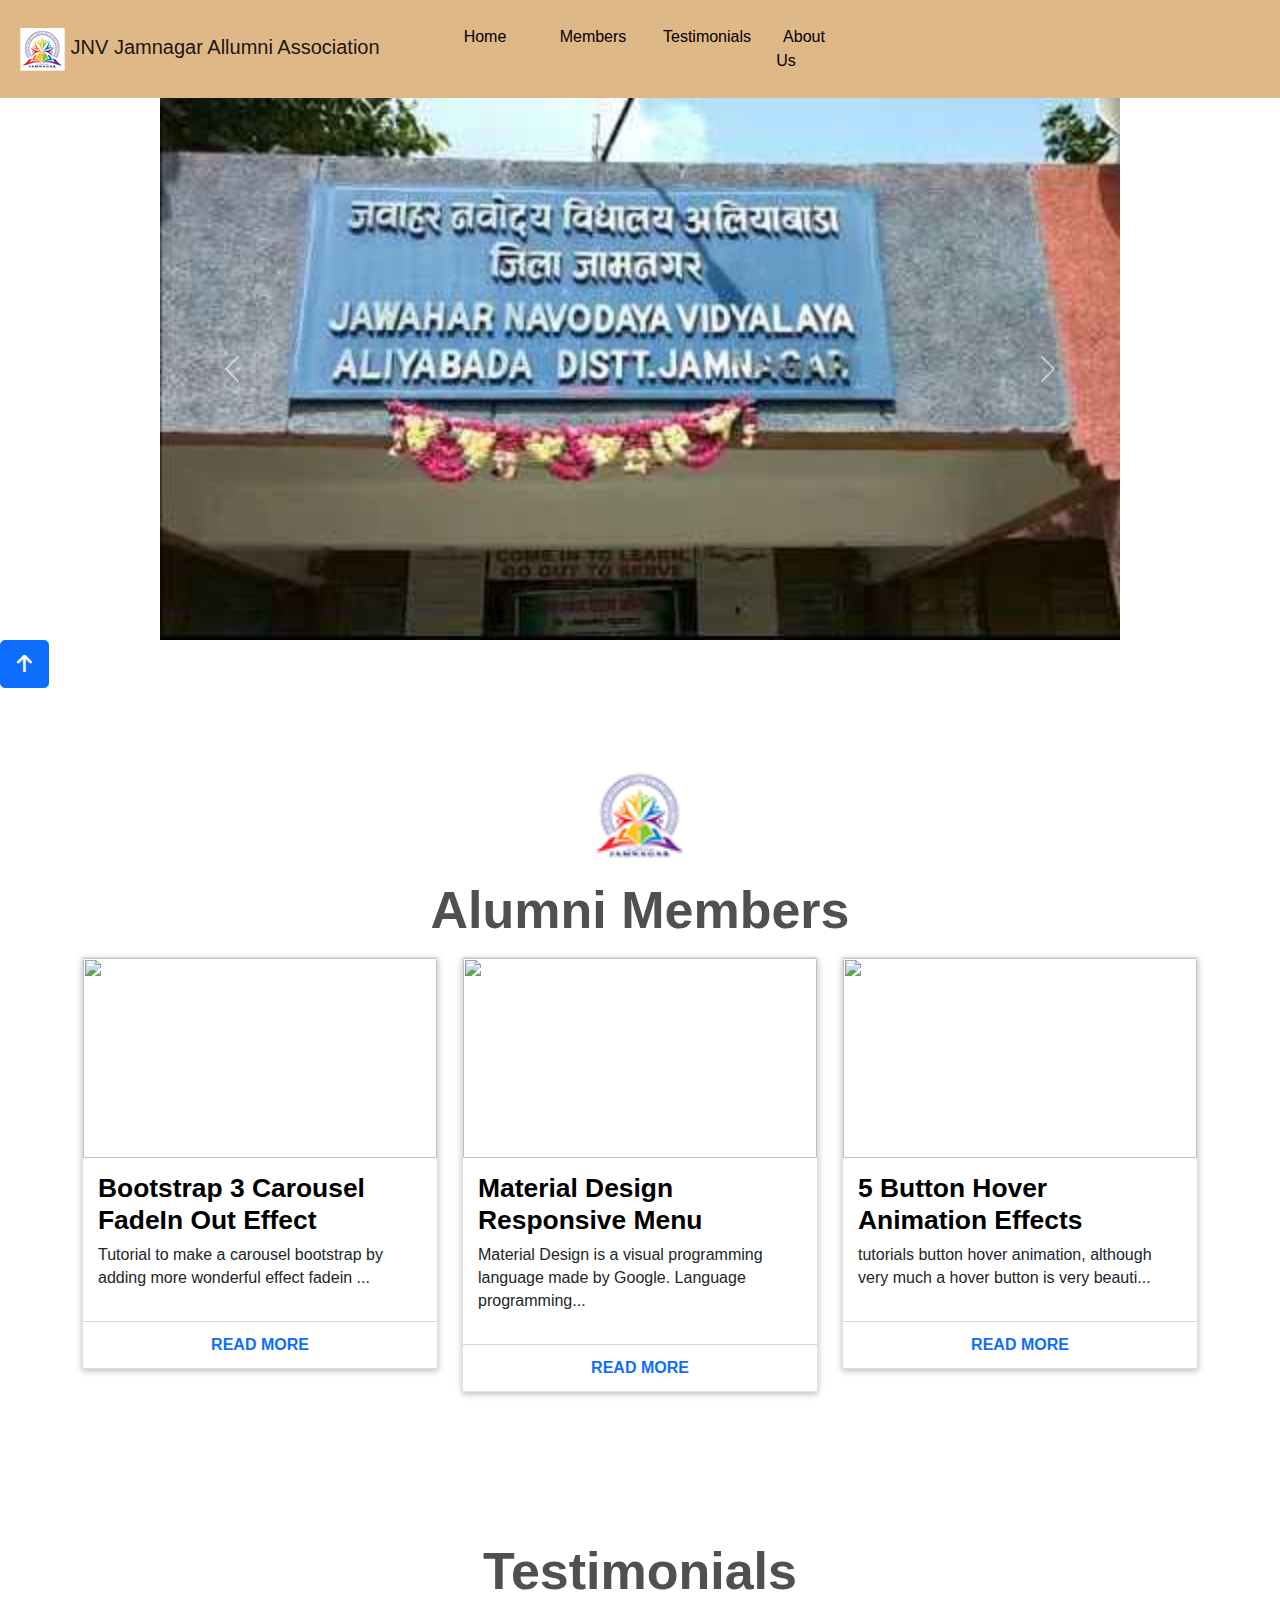
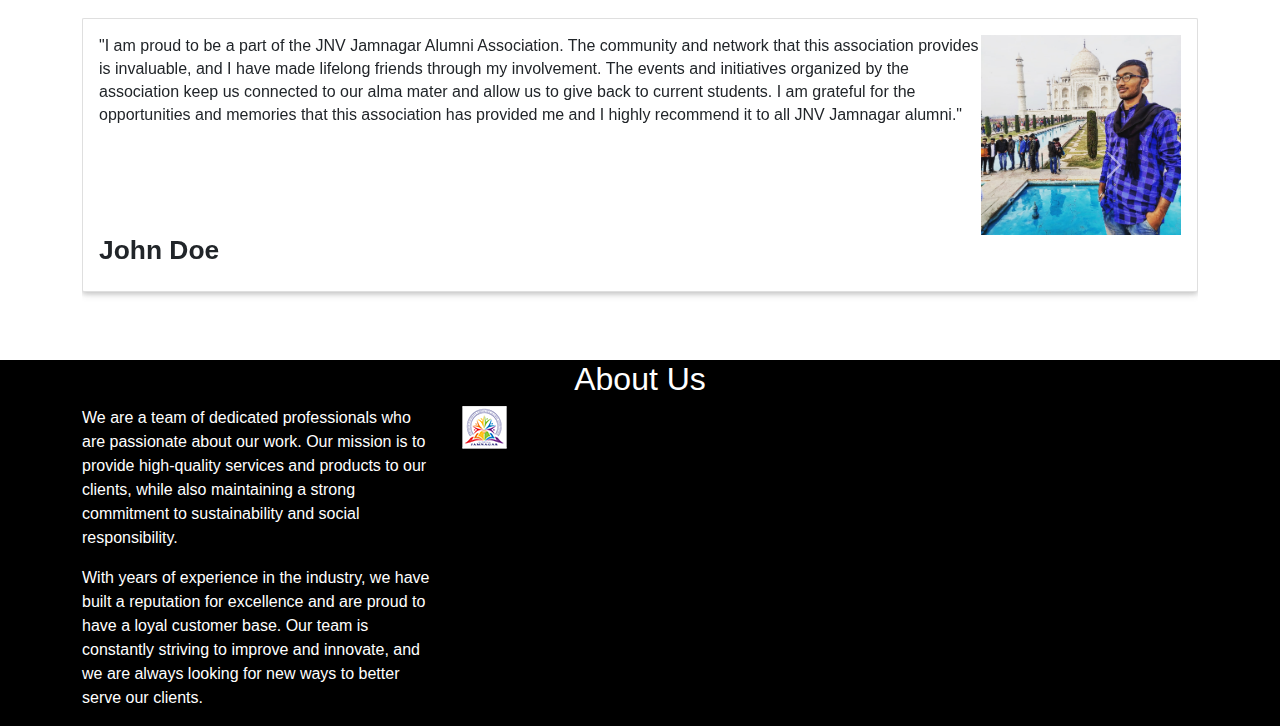
==== assignment2.html @ 2eac0e18 "3 Feb Touch up left" ====
<!DOCTYPE html>
<html lang="en">

<head>
    <meta charset="UTF-8">
    <meta http-equiv="X-UA-Compatible" content="IE=edge">
    <meta name="viewport" content="width=device-width, initial-scale=1.0">
    <title>JNV Jamnagar Alumni Association</title>
    <link rel="stylesheet" href="css/bootstrap.min.css">
    <link rel="stylesheet" href="css/font-awesome/css/all.min.css">
    <link rel="stylesheet" href="style.css">
    <link rel="stylesheet" href="css/jquery-3.2.1.slim.min.js">
    <link rel="stylesheet" href="https://cdnjs.cloudflare.com/ajax/libs/font-awesome/6.2.1/css/all.min.css">
</head>

<body>
    <nav class="navbar navbar-expand-lg navbar-light p-3">
        <div class="container-fluid p-1 d-flex justify-content-start">
            <div class="col-4">
                <a class="navbar-brand" href="#">
                    <img src="images/logo-small.png" alt="logo-small">
                    JNV Jamnagar Allumni Association
                </a>
            </div>
            <div class="col-6">
                <button class="navbar-toggler" type="button" data-bs-toggle="collapse"
                    data-bs-target="#navbarSupportedContent" aria-controls="navbarSupportedContent"
                    aria-expanded="false" aria-label="Toggle navigation">
                    <span class="navbar-toggler-icon"></span>
                </button>
                <div class="" id="">
                    <ul class="d-flex unlist">
                        <li class="item col-2">
                            <a class="link " aria-current="page" href="#">Home</a>
                        </li>
                        <li class="item col-2">
                            <a class="link" href="#members">Members</a>
                        </li>
                        <li class="item col-2">
                            <a class="link " href="#Testimonials" id="" role="">Testimonials</a>
                        </li>
                        <li class="item col-2">
                            <a class="link" href="#about_us">About Us</a>
                        </li>
                    </ul>
                    <!-- <form class="d-flex">
                        <input class="form-control me-2" type="search" placeholder="Search" aria-label="Search">
                        <button class="btn btn-outline-success" type="submit">Search</button>
                    </form> -->
                </div>
            </div>

        </div>
    </nav>

    <section class="d-flex justify-content-center">
        <div id="carouselExampleIndicators" class="carousel slide w-75 h-50" data-ride="carousel">
            <ol class="carousel-indicators">
                <li data-target="#carouselExampleIndicators" data-slide-to="0" class="active"></li>
                <li data-target="#carouselExampleIndicators" data-slide-to="1"></li>
                <li data-target="#carouselExampleIndicators" data-slide-to="2"></li>
            </ol>
            <div class="carousel-inner">
                <div class="carousel-item active">
                    <img class="d-block w-100 h-50" src="images/slider-1.jpg" alt="First slide">
                </div>
                <div class="carousel-item">
                    <img class="d-block w-100" src="images/slider-2.jpg" alt="Second slide">
                </div>
                <div class="carousel-item">
                    <img class="d-block w-100" src="images/slider-3.jpg" alt="Third slide">
                </div>
                <div class="carousel-item">
                    <img class="d-block w-100" src="images/slider-4.jpg" alt="Third slide">
                </div>
                <div class="carousel-item">
                    <img class="d-block w-100" src="images/slider-5.jpg" alt="Third slide">
                </div>
            </div>
            <a class="carousel-control-prev" href="#carouselExampleIndicators" role="button" data-slide="prev">
                <span class="carousel-control-prev-icon" aria-hidden="true"></span>
                <span class="sr-only">Previous</span>
            </a>
            <a class="carousel-control-next" href="#carouselExampleIndicators" role="button" data-slide="next">
                <span class="carousel-control-next-icon" aria-hidden="true"></span>
                <span class="sr-only">Next</span>
            </a>
        </div>
    </section>

    <button id="back-to-top-btn" class="btn btn-primary btn-lg back-to-top"
        style="display: block;position: fixed; margin-bottom: 0px; margin-left: 0px;">
        <i class="fas fa-arrow-up"></i>
    </button>

    <section class="wrapper" id="members">
        <div class="container-fostrap">
            <div>
                <img src="images/logo-small.png" class="fostrap-logo" />
                <h1 class="heading">
                    Alumni Members
                </h1>
            </div>
            <div class="content">
                <div class="container">
                    <div class="row">
                        <div class="col-xs-12 col-sm-4">
                            <div class="card">
                                <a class="img-card"
                                    href="http://www.fostrap.com/2016/03/bootstrap-3-carousel-fade-effect.html">
                                    <img
                                        src="https://1.bp.blogspot.com/-Bii3S69BdjQ/VtdOpIi4aoI/AAAAAAAABlk/F0z23Yr59f0/s640/cover.jpg" />
                                </a>
                                <div class="card-content">
                                    <h4 class="card-title">
                                        <a href="http://www.fostrap.com/2016/03/bootstrap-3-carousel-fade-effect.html">
                                            Bootstrap 3 Carousel FadeIn Out Effect
                                        </a>
                                    </h4>
                                    <p class="">
                                        Tutorial to make a carousel bootstrap by adding more wonderful effect fadein ...
                                    </p>
                                </div>
                                <div class="card-read-more">
                                    <a href="http://www.fostrap.com/2016/03/bootstrap-3-carousel-fade-effect.html"
                                        class="btn btn-link btn-block">
                                        Read More
                                    </a>
                                </div>
                            </div>
                        </div>
                        <div class="col-xs-12 col-sm-4">
                            <div class="card">
                                <a class="img-card"
                                    href="http://www.fostrap.com/2016/03/5-button-hover-animation-effects-css3.html">
                                    <img
                                        src="https://3.bp.blogspot.com/-bAsTyYC8U80/VtLZRKN6OlI/AAAAAAAABjY/kAoljiMALkQ/s400/material%2Bnavbar.jpg" />
                                </a>
                                <div class="card-content">
                                    <h4 class="card-title">
                                        <a
                                            href="http://www.fostrap.com/2016/02/awesome-material-design-responsive-menu.html">
                                            Material Design Responsive Menu
                                        </a>
                                    </h4>
                                    <p class="">
                                        Material Design is a visual programming language made by Google. Language
                                        programming...
                                    </p>
                                </div>
                                <div class="card-read-more">
                                    <a href="https://codepen.io/wisnust10/full/ZWERZK/" class="btn btn-link btn-block">
                                        Read More
                                    </a>
                                </div>
                            </div>
                        </div>
                        <div class="col-xs-12 col-sm-4">
                            <div class="card">
                                <a class="img-card"
                                    href="http://www.fostrap.com/2016/03/5-button-hover-animation-effects-css3.html">
                                    <img
                                        src="https://4.bp.blogspot.com/-TDIJ17DfCco/Vtneyc-0t4I/AAAAAAAABmk/aa4AjmCvRck/s1600/cover.jpg" />
                                </a>
                                <div class="card-content">
                                    <h4 class="card-title">
                                        <a
                                            href="http://www.fostrap.com/2016/03/5-button-hover-animation-effects-css3.html">5
                                            Button Hover Animation Effects
                                        </a>
                                    </h4>
                                    <p class="">
                                        tutorials button hover animation, although very much a hover button is very
                                        beauti...
                                    </p>
                                </div>
                                <div class="card-read-more">
                                    <a href="http://www.fostrap.com/2016/03/5-button-hover-animation-effects-css3.html"
                                        class="btn btn-link btn-block">
                                        Read More
                                    </a>
                                </div>
                            </div>
                        </div>
                    </div>
                </div>
            </div>
        </div>
    </section>

    <section class="container" id="Testimonials">
        <div class="text-center">
            <h1 class="heading">
                Testimonials
            </h1>
        </div>
        <div id="testimonial-carousel" class="carousel slide" data-ride="carousel">

            <!-- Indicators -->
            <ol class="carousel-indicators">
                <li data-target="#testimonial-carousel" data-slide-to="0" class="active"></li>
                <li data-target="#testimonial-carousel" data-slide-to="1"></li>
                <li data-target="#testimonial-carousel" data-slide-to="2"></li>
            </ol>

            <!-- Slides -->
            <div class="carousel-inner">
                <div class="carousel-item active">
                    <div class="card testimonial-card">
                        <div class="card-body">
                            <div class="d-flex flex-row">
                                <p class="card-text">"I am proud to be a part of the JNV Jamnagar Alumni Association.
                                    The
                                    community and network that this association provides is invaluable, and I have made
                                    lifelong friends through my involvement. The events and initiatives organized by the
                                    association keep us connected to our alma mater and allow us to give back to current
                                    students. I am grateful for the opportunities and memories that this association has
                                    provided me and I highly recommend it to all JNV Jamnagar alumni."
                                </p>
                                <img src="images/person-1.png" alt="person-1" class="h-25 w-25">
                            </div>

                            <h4 class="card-title">John Doe</h4>
                        </div>
                    </div>
                </div>
                <div class="carousel-item">
                    <div class="card testimonial-card">
                        <div class="card-body">
                            <div class="d-flex flex-row">
                                <p class="card-text">"Being a part of the JNV Jamnagar Alumni Association has been a
                                    truly
                                    enriching experience for me. The community of alumni is supportive and welcoming,
                                    and
                                    the events and initiatives organized by the association have allowed me to stay
                                    connected with my alma mater and give back to the school in meaningful ways. I am
                                    proud
                                    to be a part of this vibrant and dynamic network and look forward to continuing my
                                    involvement in the future."
                                </p>
                                <img src="images/person-2.png" alt="" class="h-25 w-25">
                            </div>

                            <h4 class="card-title">Jane Doe</h4>
                        </div>
                    </div>
                </div>
                <div class="carousel-item">
                    <div class="card testimonial-card">
                        <div class="card-body">
                            <div class="d-flex flex-row">
                                <p class="card-text">"I am proud to be a part of the JNV Jamnagar Alumni Association.
                                    This
                                    organization has not only provided me with an opportunity to reconnect with my old
                                    classmates, but also with a platform to give back to the community and make a
                                    difference
                                    in the lives of current students. The events and initiatives organized by the
                                    Association have not only helped me to stay connected with my alma mater but also
                                    given
                                    me a sense of belonging to a larger community. I highly recommend joining this
                                    Association to all JNV alumni, as it's a wonderful way to stay connected and make a
                                    positive impact."
                                </p>
                                <img src="images/person-3.png" alt="" class="h-25 w-25">
                            </div>

                            <h4 class="card-title">Jim Smith</h4>
                        </div>
                    </div>
                </div>
            </div>

            <!-- Controls -->
            <a class="carousel-control-prev" href="#testimonial-carousel" role="button" data-slide="prev">
                <span class="carousel-control-prev-icon" aria-hidden="true"></span>
                <span class="visually-hidden">Previous</span>
            </a>
            <a class="carousel-control-next" href="#testimonial-carousel" role="button" data-slide="next">
                <span class="carousel-control-next-icon" aria-hidden="true"></span>
                <span class="visually-hidden">Next</span>
            </a>

        </div>

    </section>

    <section class="aboutUs" id="about_us">
        <div class="container my-5">
            <h2 class="text-center">About Us</h2>
            <div class="row">
                <div class="col-md-4">
                    <p>We are a team of dedicated professionals who are passionate about our work. Our mission is to
                        provide high-quality services and products to our clients, while also maintaining a strong
                        commitment to sustainability and social responsibility.</p>
                    <p>With years of experience in the industry, we have built a reputation for excellence and are proud
                        to have a loyal customer base. Our team is constantly striving to improve and innovate, and we
                        are always looking for new ways to better serve our clients.</p>
                </div>
                <div class="col-md-4">
                    <img src="images/logo-small.png" alt="About Us" class="img-fluid">
                </div>
                <div class="col-md-4">

                </div>
            </div>
        </div>

    </section>

    <button id="back-to-top-btn" class="btn btn-primary btn-lg back-to-top"
        style="display: block;position: fixed; margin-bottom: 0px; margin-left: 0px;">
        <i class="fas fa-arrow-up"></i>
    </button>










    <script src="https://code.jquery.com/jquery-3.2.1.slim.min.js"
        integrity="sha384-KJ3o2DKtIkvYIK3UENzmM7KCkRr/rE9/Qpg6aAZGJwFDMVNA/GpGFF93hXpG5KkN"
        crossorigin="anonymous"></script>
    <script src="https://cdn.jsdelivr.net/npm/popper.js@1.12.9/dist/umd/popper.min.js"
        integrity="sha384-ApNbgh9B+Y1QKtv3Rn7W3mgPxhU9K/ScQsAP7hUibX39j7fakFPskvXusvfa0b4Q"
        crossorigin="anonymous"></script>
    <script src="https://cdn.jsdelivr.net/npm/bootstrap@4.0.0/dist/js/bootstrap.min.js"
        integrity="sha384-JZR6Spejh4U02d8jOt6vLEHfe/JQGiRRSQQxSfFWpi1MquVdAyjUar5+76PVCmYl"
        crossorigin="anonymous"></script>
</body>
<script src="assignment2.js"></script>

</html>
---- style.css ----
.navbar {
    background-color: burlywood;
}

.item {
    float: left;
    list-style: none;
    padding: 5px;
    text-align: center;
}

.link {
    text-decoration: none;
    padding: 14px 18px;
    color: black;
}

.item:hover {
    background-color: white;
}

.unlist {
    margin: 0%;
    padding: 0%;
}

@import url(https://fonts.googleapis.com/css?family=Roboto:400,100,900);

html,
body {
    -moz-box-sizing: border-box;
    box-sizing: border-box;
    height: 100%;
    width: 100%;
    background: #FFF;
    font-family: 'Roboto', sans-serif;
    font-weight: 400;
}

.wrapper {
    display: table;
    height: 100%;
    width: 100%;
}

.container-fostrap {
    display: table-cell;
    padding: 1em;
    text-align: center;
    vertical-align: middle;
}

.fostrap-logo {
    width: 100px;
    margin-bottom: 15px
}

h1.heading {
    color: #fff;
    font-size: 1.15em;
    font-weight: 900;
    margin: 0 0 0.5em;
    color: #505050;
}

@media (min-width: 450px) {
    h1.heading {
        font-size: 3.55em;
    }
}

@media (min-width: 760px) {
    h1.heading {
        font-size: 3.05em;
    }
}

@media (min-width: 900px) {
    h1.heading {
        font-size: 3.25em;
        margin: 0 0 0.3em;
    }
}

.card {
    display: block;
    margin-bottom: 20px;
    line-height: 1.42857143;
    background-color: #fff;
    border-radius: 2px;
    box-shadow: 0 2px 5px 0 rgba(0, 0, 0, 0.16), 0 2px 10px 0 rgba(0, 0, 0, 0.12);
    transition: box-shadow .25s;
}

.card:hover {
    box-shadow: 0 8px 17px 0 rgba(0, 0, 0, 0.2), 0 6px 20px 0 rgba(0, 0, 0, 0.19);
}

.img-card {
    width: 100%;
    height: 200px;
    border-top-left-radius: 2px;
    border-top-right-radius: 2px;
    display: block;
    overflow: hidden;
}

.img-card img {
    width: 100%;
    height: 200px;
    object-fit: cover;
    transition: all .25s ease;
}

.card-content {
    padding: 15px;
    text-align: left;
}

.card-title {
    margin-top: 0px;
    font-weight: 700;
    font-size: 1.65em;
}

.card-title a {
    color: #000;
    text-decoration: none !important;
}

.card-read-more {
    border-top: 1px solid #D4D4D4;
}

.card-read-more a {
    text-decoration: none !important;
    padding: 10px;
    font-weight: 600;
    text-transform: uppercase
}

.aboutUs {
    background-color: black;
    color: white;
}
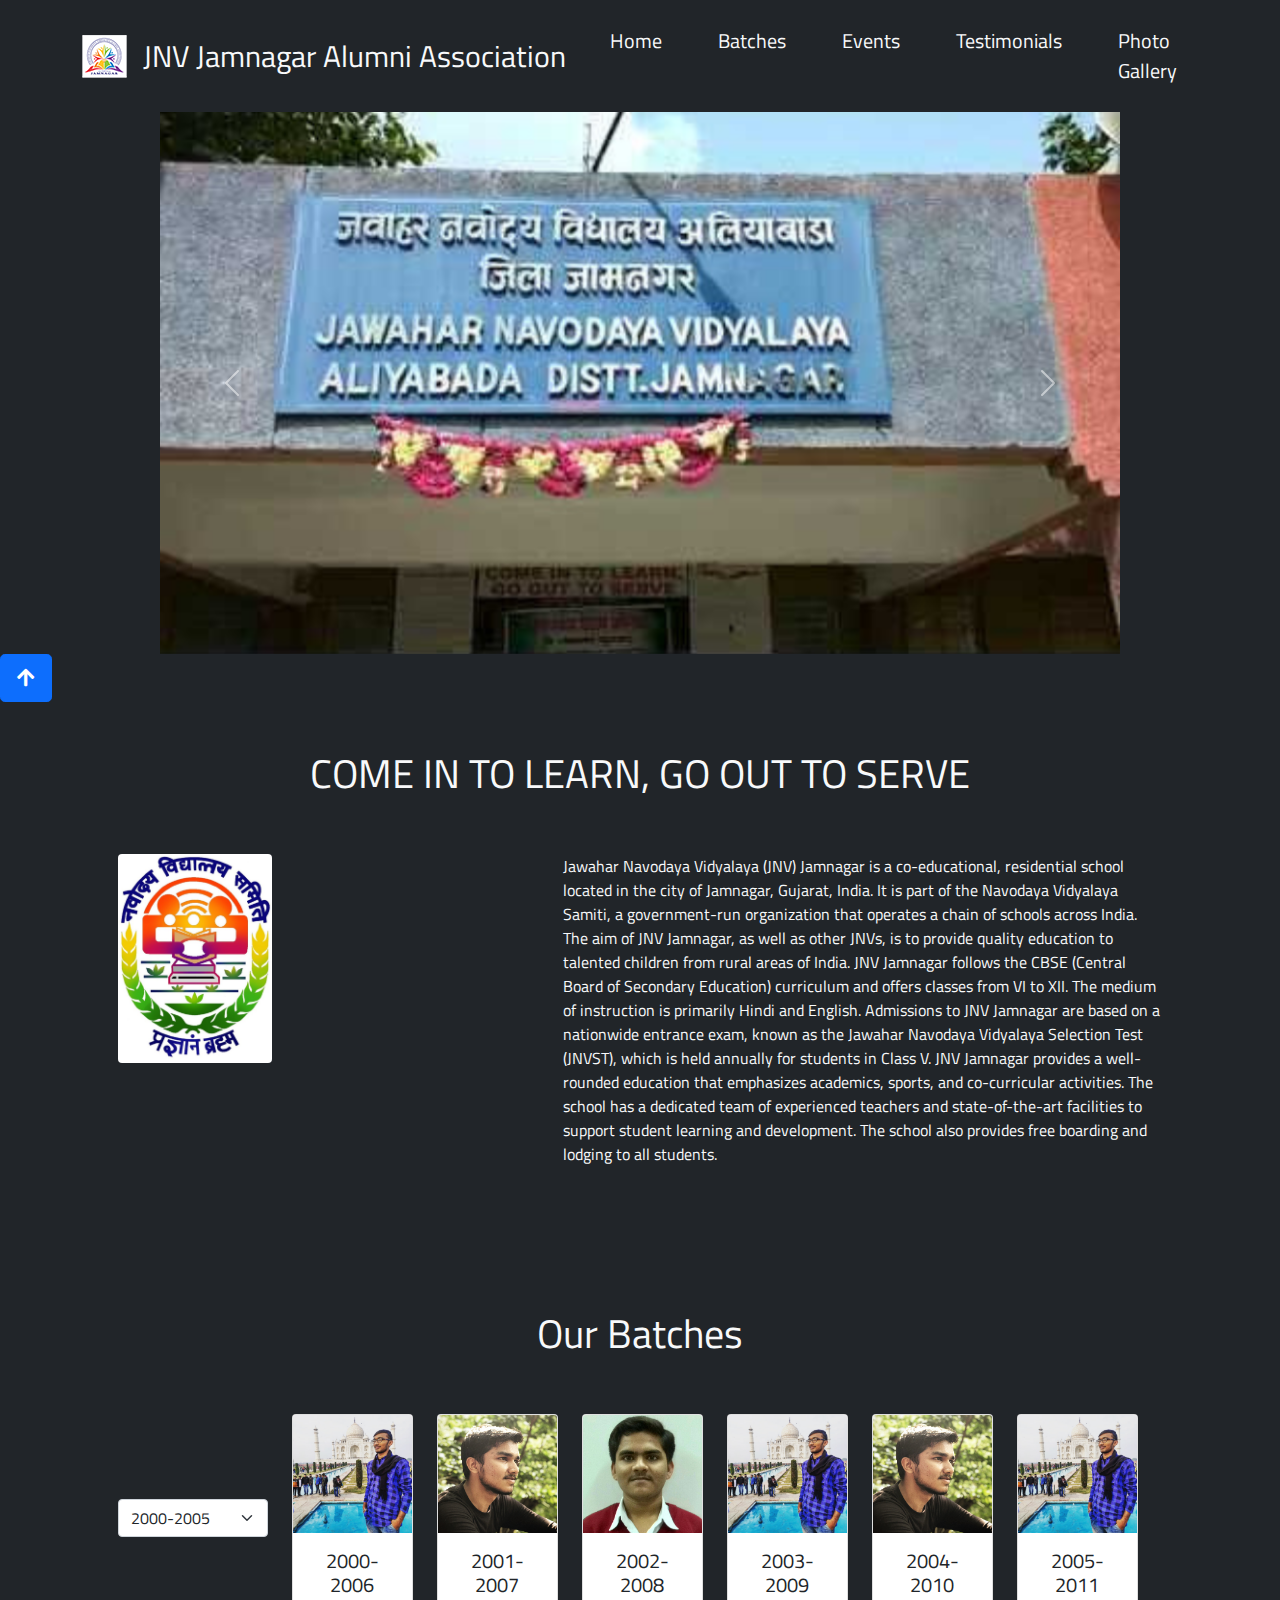
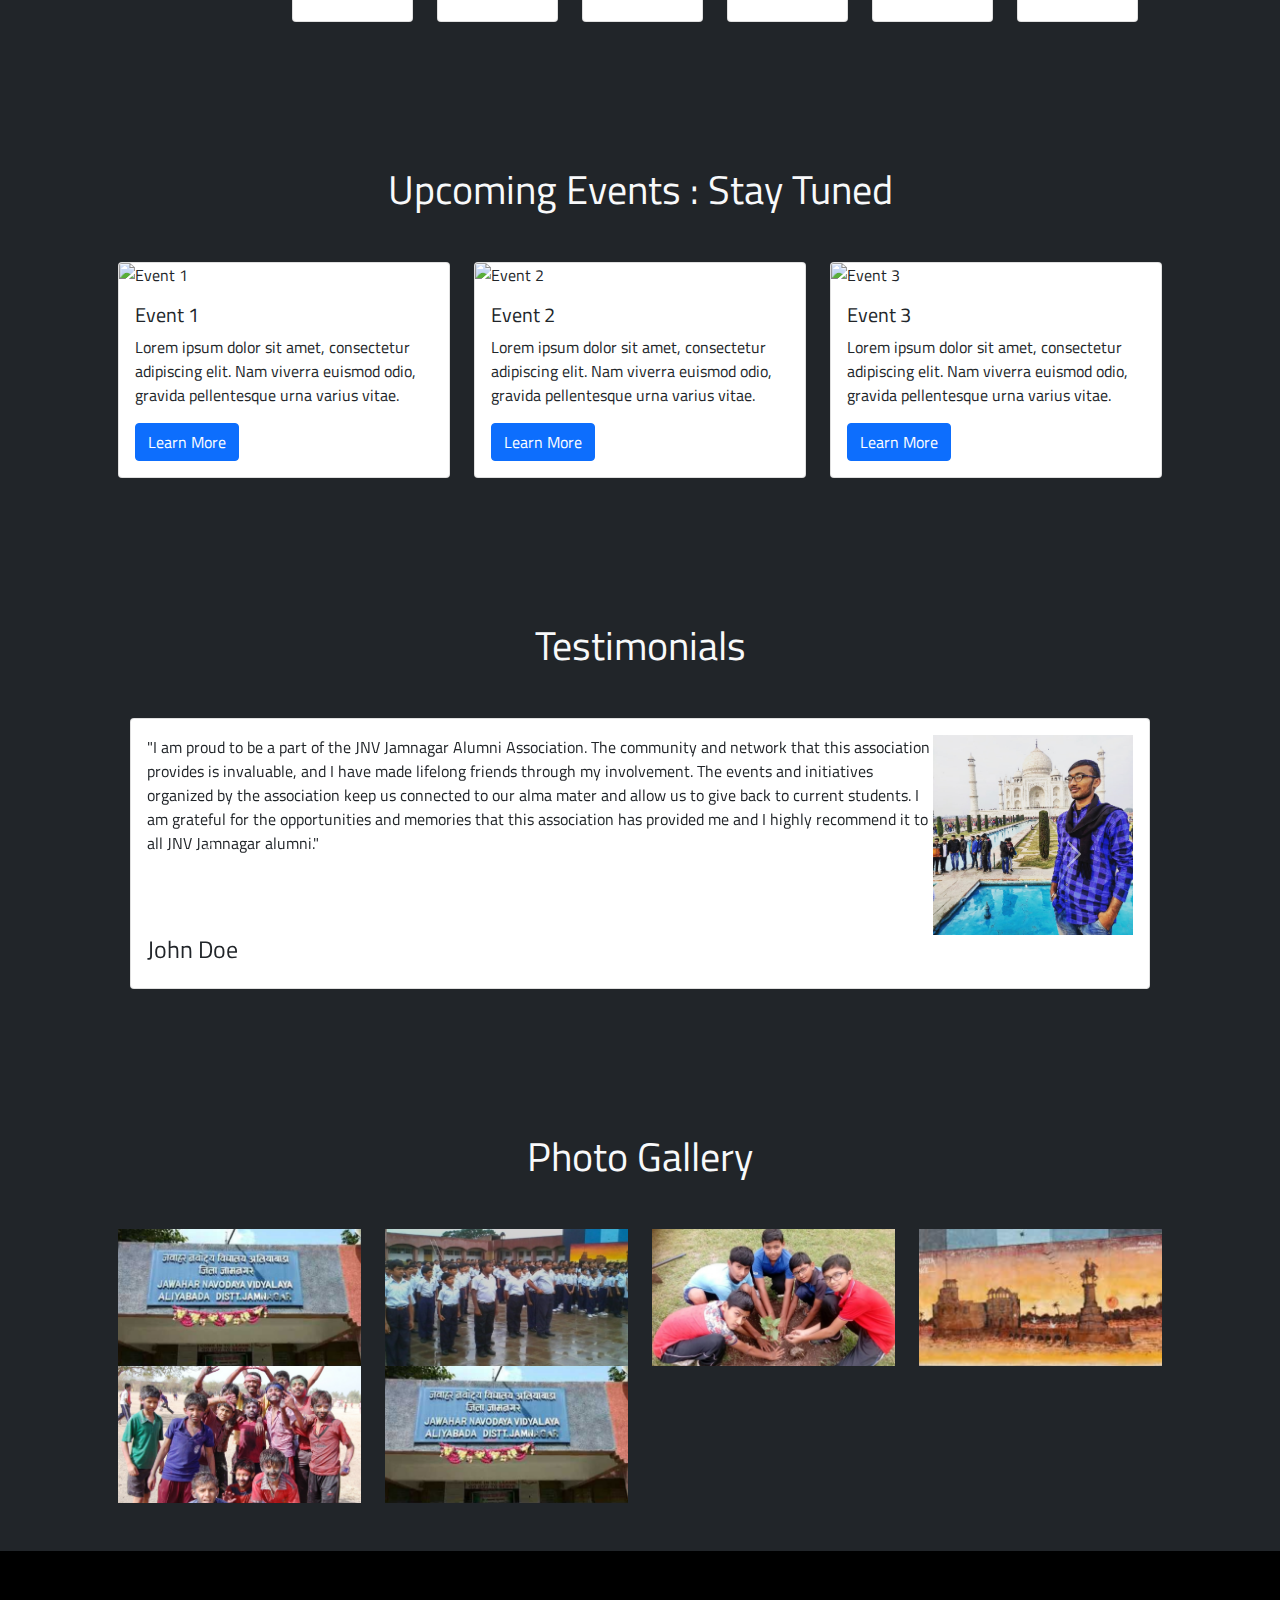
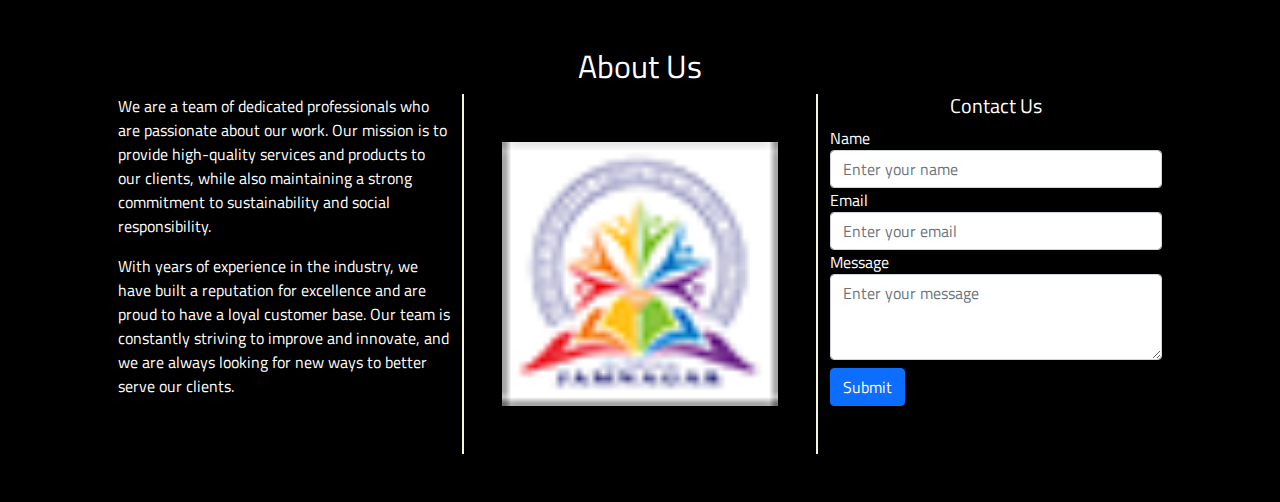
==== commit 5228af92: "data-spy remaining" ====
--- a/assignment2.html
+++ b/assignment2.html
@@ -9,51 +9,37 @@
     <link rel="stylesheet" href="css/bootstrap.min.css">
     <link rel="stylesheet" href="css/font-awesome/css/all.min.css">
     <link rel="stylesheet" href="style.css">
-    <link rel="stylesheet" href="css/jquery-3.2.1.slim.min.js">
-    <link rel="stylesheet" href="https://cdnjs.cloudflare.com/ajax/libs/font-awesome/6.2.1/css/all.min.css">
 </head>
 
-<body>
-    <nav class="navbar navbar-expand-lg navbar-light p-3">
-        <div class="container-fluid p-1 d-flex justify-content-start">
-            <div class="col-4">
-                <a class="navbar-brand" href="#">
-                    <img src="images/logo-small.png" alt="logo-small">
-                    JNV Jamnagar Allumni Association
-                </a>
-            </div>
-            <div class="col-6">
-                <button class="navbar-toggler" type="button" data-bs-toggle="collapse"
-                    data-bs-target="#navbarSupportedContent" aria-controls="navbarSupportedContent"
-                    aria-expanded="false" aria-label="Toggle navigation">
-                    <span class="navbar-toggler-icon"></span>
-                </button>
-                <div class="" id="">
-                    <ul class="d-flex unlist">
-                        <li class="item col-2">
-                            <a class="link " aria-current="page" href="#">Home</a>
-                        </li>
-                        <li class="item col-2">
-                            <a class="link" href="#members">Members</a>
-                        </li>
-                        <li class="item col-2">
-                            <a class="link " href="#Testimonials" id="" role="">Testimonials</a>
-                        </li>
-                        <li class="item col-2">
-                            <a class="link" href="#about_us">About Us</a>
-                        </li>
-                    </ul>
-                    <!-- <form class="d-flex">
-                        <input class="form-control me-2" type="search" placeholder="Search" aria-label="Search">
-                        <button class="btn btn-outline-success" type="submit">Search</button>
-                    </form> -->
-                </div>
-            </div>
-
+<body class="bg-dark" data-spy="scroll" data-target="#navbar" data-offset-top="200">
+    <nav class="navbar sticky-top navbar-expand-lg bg-dark" id="navbar">
+        <div class="container">
+            <img src="images/logo-small.png" class="me-3" alt="">
+            <a class="navbar-brand text-light" href="#">JNV Jamnagar Alumni Association</a>
+            <button class="navbar-toggler" type="button" data-toggle="collapse" data-target="#navbarSupportedContent"
+                aria-controls="navbarSupportedContent" aria-expanded="false" aria-label="Toggle navigation">
+                <i class="fas fa-bars"></i>
+            </button>
+            <div class="collapse navbar-collapse" id="navbarSupportedContent">
+                <ul class="navbar-nav mr-auto w-100 justify-content-end">
+                    <li class="nav-item active">
+                        <a class="nav-link active text-light" href="#">Home</a>
+                    </li>
+                    <li class="nav-item">
+                        <a class="nav-link text-light" href="batches.html">Batches</a>
+                    <li class="nav-item">
+                        <a class="nav-link text-light" href="events.html">Events</a>
+                    <li class="nav-item">
+                        <a class="nav-link text-light" href="testimonials.html" >Testimonials</a>
+                    <li class="nav-item">
+                        <a class="nav-link text-light" href="photos.html" >Photo Gallery</a>
+                    </li>
+                </ul>
+            </div>
         </div>
     </nav>
 
-    <section class="d-flex justify-content-center">
+    <section class="d-flex justify-content-center" id="carousel">
         <div id="carouselExampleIndicators" class="carousel slide w-75 h-50" data-ride="carousel">
             <ol class="carousel-indicators">
                 <li data-target="#carouselExampleIndicators" data-slide-to="0" class="active"></li>
@@ -62,19 +48,19 @@
             </ol>
             <div class="carousel-inner">
                 <div class="carousel-item active">
-                    <img class="d-block w-100 h-50" src="images/slider-1.jpg" alt="First slide">
+                    <img class="d-block w-100 h-50" src="images/slider-1.png" alt="First slide">
                 </div>
                 <div class="carousel-item">
-                    <img class="d-block w-100" src="images/slider-2.jpg" alt="Second slide">
+                    <img class="d-block w-100" src="images/slider-2.png" alt="Second slide">
                 </div>
                 <div class="carousel-item">
-                    <img class="d-block w-100" src="images/slider-3.jpg" alt="Third slide">
+                    <img class="d-block w-100" src="images/slider-3.png" alt="Third slide">
                 </div>
                 <div class="carousel-item">
-                    <img class="d-block w-100" src="images/slider-4.jpg" alt="Third slide">
+                    <img class="d-block w-100" src="images/slider-4.png" alt="Third slide">
                 </div>
                 <div class="carousel-item">
-                    <img class="d-block w-100" src="images/slider-5.jpg" alt="Third slide">
+                    <img class="d-block w-100" src="images/slider-5.png" alt="Third slide">
                 </div>
             </div>
             <a class="carousel-control-prev" href="#carouselExampleIndicators" role="button" data-slide="prev">
@@ -88,205 +74,318 @@
         </div>
     </section>
 
-    <button id="back-to-top-btn" class="btn btn-primary btn-lg back-to-top"
-        style="display: block;position: fixed; margin-bottom: 0px; margin-left: 0px;">
+    <button id="back-to-top-btn" class="btn btn-primary btn-lg back-to-top">
         <i class="fas fa-arrow-up"></i>
     </button>
 
-    <section class="wrapper" id="members">
-        <div class="container-fostrap">
-            <div>
-                <img src="images/logo-small.png" class="fostrap-logo" />
-                <h1 class="heading">
-                    Alumni Members
+    <section class="mt-5" id="batches">
+        <div class="container p-5">
+            <div class="row text-center text-light">
+                <h1>COME IN TO LEARN, GO OUT TO SERVE</h1>
+                <div class="col-sm-2 mt-5">
+                    <img src="images/jnv_logo.jpg" class="img-fluid rounded" alt="jnv_logo">
+                </div>
+                <div class="col-sm-3 mt-5"></div>
+                <div class="col-sm-7 text-light mt-5 text-start">
+                    Jawahar Navodaya Vidyalaya (JNV) Jamnagar is a co-educational, residential school located in the
+                    city of
+                    Jamnagar, Gujarat, India. It is part of the Navodaya Vidyalaya Samiti, a government-run organization
+                    that operates a chain of schools across India. The aim of JNV Jamnagar, as well as other JNVs, is to
+                    provide quality education to talented children from rural areas of India.
+
+                    JNV Jamnagar follows the CBSE (Central Board of Secondary Education) curriculum and offers classes
+                    from
+                    VI to XII. The medium of instruction is primarily Hindi and English. Admissions to JNV Jamnagar are
+                    based on a nationwide entrance exam, known as the Jawahar Navodaya Vidyalaya Selection Test (JNVST),
+                    which is held annually for students in Class V.
+
+                    JNV Jamnagar provides a well-rounded education that emphasizes academics, sports, and co-curricular
+                    activities. The school has a dedicated team of experienced teachers and state-of-the-art facilities
+                    to
+                    support student learning and development. The school also provides free boarding and lodging to all
+                    students.
+                </div>
+            </div>
+        </div>
+    </section>
+
+    <section class="mt-5">
+        <div class="container bg-dark p-5">
+            <div class="row text-center">
+                <h1 class="text-light">Our Batches</h1>
+                <div class="mt-5 row">
+                    <div class="col-2 d-flex my-auto">
+                        <select class="form-select h-25" aria-label="default select example">
+                            <option selected>2000-2005</option>
+                            <option value="1">2006-2010</option>
+                            <option value="2">2011-2015</option>
+                            <option value="3">2016-2020</option>
+                        </select>
+
+                        <!-- <div class="btn-group">
+                            <button type="button" class="btn btn-primary text-dark">Batches</button>
+                            <button type="button" class="btn btn-primary dropdown-toggle dropdown-toggle-split text-dark"
+                                data-toggle="dropdown" aria-haspopup="true" aria-expanded="false">
+                                <span class="sr-only">Toggle Dropdown</span>
+                            </button>
+                            <div class="dropdown-menu">
+                                <a class="dropdown-item" href="#">2006-2010</a>
+                                <a class="dropdown-item" href="#">2011-2015</a>
+                                <a class="dropdown-item" href="#">2016-2020</a>
+                                <a class="dropdown-item" href="#">2000-2005</a>
+                            </div>
+                        </div> -->
+                    </div>
+                    <div class="col-10">
+                        <div class="row">
+                            <div class="col-md-2">
+                                <div class="card">
+                                    <img src="images/person-1.png" class="card-img-top" alt="Card Image">
+                                    <div class="card-body text-center">
+                                        <h5 class="card-title">2000-2006</h5>
+                                    </div>
+                                </div>
+                            </div>
+                            <div class="col-md-2">
+                                <div class="card">
+                                    <img src="images/person-2.png" class="card-img-top" alt="Card Image">
+                                    <div class="card-body text-center">
+                                        <h5 class="card-title">2001-2007</h5>
+                                    </div>
+                                </div>
+                            </div>
+                            <div class="col-md-2">
+                                <div class="card">
+                                    <img src="images/person-3.png" class="card-img-top" alt="Card Image">
+                                    <div class="card-body text-center">
+                                        <h5 class="card-title">2002-2008</h5>
+                                    </div>
+                                </div>
+                            </div>
+                            <div class="col-md-2">
+                                <div class="card">
+                                    <img src="images/person-1.png" class="card-img-top" alt="Card Image">
+                                    <div class="card-body text-center">
+                                        <h5 class="card-title">2003-2009</h5>
+                                    </div>
+                                </div>
+                            </div>
+                            <div class="col-md-2">
+                                <div class="card">
+                                    <img src="images/person-2.png" class="card-img-top" alt="Card Image">
+                                    <div class="card-body text-center">
+                                        <h5 class="card-title">2004-2010</h5>
+                                    </div>
+                                </div>
+                            </div>
+                            <div class="col-md-2">
+                                <div class="card">
+                                    <img src="images/person-1.png" class="card-img-top" alt="Card Image">
+                                    <div class="card-body text-center">
+                                        <h5 class="card-title">2005-2011</h5>
+                                    </div>
+                                </div>
+                            </div>
+                        </div>
+                    </div>
+                </div>
+            </div>
+        </div>
+    </section>
+
+    <section class="mt-5" id="events">
+        <div class="container p-5">
+            <h1 class="text-center text-light">Upcoming Events : Stay Tuned</h1>
+            <div class="row mt-5">
+                <div class="col-md-4">
+                    <div class="card">
+                        <img src="event1.jpg" class="card-img-top" alt="Event 1">
+                        <div class="card-body">
+                            <h5 class="card-title">Event 1</h5>
+                            <p class="card-text">Lorem ipsum dolor sit amet, consectetur adipiscing elit. Nam viverra
+                                euismod odio, gravida pellentesque urna varius vitae.</p>
+                            <a href="#" class="btn btn-primary">Learn More</a>
+                        </div>
+                    </div>
+                </div>
+                <div class="col-md-4">
+                    <div class="card">
+                        <img src="event2.jpg" class="card-img-top" alt="Event 2">
+                        <div class="card-body">
+                            <h5 class="card-title">Event 2</h5>
+                            <p class="card-text">Lorem ipsum dolor sit amet, consectetur adipiscing elit. Nam viverra
+                                euismod odio, gravida pellentesque urna varius vitae.</p>
+                            <a href="#" class="btn btn-primary">Learn More</a>
+                        </div>
+                    </div>
+                </div>
+                <div class="col-md-4">
+                    <div class="card">
+                        <img src="event3.jpg" class="card-img-top" alt="Event 3">
+                        <div class="card-body">
+                            <h5 class="card-title">Event 3</h5>
+                            <p class="card-text">Lorem ipsum dolor sit amet, consectetur adipiscing elit. Nam viverra
+                                euismod odio, gravida pellentesque urna varius vitae.</p>
+                            <a href="#" class="btn btn-primary">Learn More</a>
+                        </div>
+                    </div>
+                </div>
+            </div>
+        </div>
+
+    </section>
+
+    <section class="container mt-5" id="testimonials">
+        <div class="p-5">
+            <div class="text-center">
+                <h1 class="heading text-light">
+                    Testimonials
                 </h1>
             </div>
-            <div class="content">
-                <div class="container">
-                    <div class="row">
-                        <div class="col-xs-12 col-sm-4">
-                            <div class="card">
-                                <a class="img-card"
-                                    href="http://www.fostrap.com/2016/03/bootstrap-3-carousel-fade-effect.html">
-                                    <img
-                                        src="https://1.bp.blogspot.com/-Bii3S69BdjQ/VtdOpIi4aoI/AAAAAAAABlk/F0z23Yr59f0/s640/cover.jpg" />
-                                </a>
-                                <div class="card-content">
-                                    <h4 class="card-title">
-                                        <a href="http://www.fostrap.com/2016/03/bootstrap-3-carousel-fade-effect.html">
-                                            Bootstrap 3 Carousel FadeIn Out Effect
-                                        </a>
-                                    </h4>
-                                    <p class="">
-                                        Tutorial to make a carousel bootstrap by adding more wonderful effect fadein ...
+            <div id="testimonial-carousel" class="carousel slide mt-5" data-ride="carousel">
+
+                <!-- Indicators -->
+                <ol class="carousel-indicators">
+                    <li data-target="#testimonial-carousel" data-slide-to="0" class="active"></li>
+                    <li data-target="#testimonial-carousel" data-slide-to="1"></li>
+                    <li data-target="#testimonial-carousel" data-slide-to="2"></li>
+                </ol>
+
+                <!-- Slides -->
+                <div class="carousel-inner">
+                    <div class="carousel-item active">
+                        <div class="card testimonial-card">
+                            <div class="card-body">
+                                <div class="d-flex flex-row">
+                                    <p class="card-text">"I am proud to be a part of the JNV Jamnagar Alumni
+                                        Association.
+                                        The
+                                        community and network that this association provides is invaluable, and I have
+                                        made
+                                        lifelong friends through my involvement. The events and initiatives organized by
+                                        the
+                                        association keep us connected to our alma mater and allow us to give back to
+                                        current
+                                        students. I am grateful for the opportunities and memories that this association
+                                        has
+                                        provided me and I highly recommend it to all JNV Jamnagar alumni."
                                     </p>
-                                </div>
-                                <div class="card-read-more">
-                                    <a href="http://www.fostrap.com/2016/03/bootstrap-3-carousel-fade-effect.html"
-                                        class="btn btn-link btn-block">
-                                        Read More
-                                    </a>
-                                </div>
-                            </div>
-                        </div>
-                        <div class="col-xs-12 col-sm-4">
-                            <div class="card">
-                                <a class="img-card"
-                                    href="http://www.fostrap.com/2016/03/5-button-hover-animation-effects-css3.html">
-                                    <img
-                                        src="https://3.bp.blogspot.com/-bAsTyYC8U80/VtLZRKN6OlI/AAAAAAAABjY/kAoljiMALkQ/s400/material%2Bnavbar.jpg" />
-                                </a>
-                                <div class="card-content">
-                                    <h4 class="card-title">
-                                        <a
-                                            href="http://www.fostrap.com/2016/02/awesome-material-design-responsive-menu.html">
-                                            Material Design Responsive Menu
-                                        </a>
-                                    </h4>
-                                    <p class="">
-                                        Material Design is a visual programming language made by Google. Language
-                                        programming...
+                                    <img src="images/person-1.png" alt="person-1" class="h-25 w-25">
+                                </div>
+
+                                <h4 class="card-title">John Doe</h4>
+                            </div>
+                        </div>
+                    </div>
+                    <div class="carousel-item">
+                        <div class="card testimonial-card">
+                            <div class="card-body">
+                                <div class="d-flex flex-row">
+                                    <p class="card-text">"Being a part of the JNV Jamnagar Alumni Association has been a
+                                        truly
+                                        enriching experience for me. The community of alumni is supportive and
+                                        welcoming,
+                                        and
+                                        the events and initiatives organized by the association have allowed me to stay
+                                        connected with my alma mater and give back to the school in meaningful ways. I
+                                        am
+                                        proud
+                                        to be a part of this vibrant and dynamic network and look forward to continuing
+                                        my
+                                        involvement in the future."
                                     </p>
-                                </div>
-                                <div class="card-read-more">
-                                    <a href="https://codepen.io/wisnust10/full/ZWERZK/" class="btn btn-link btn-block">
-                                        Read More
-                                    </a>
-                                </div>
-                            </div>
-                        </div>
-                        <div class="col-xs-12 col-sm-4">
-                            <div class="card">
-                                <a class="img-card"
-                                    href="http://www.fostrap.com/2016/03/5-button-hover-animation-effects-css3.html">
-                                    <img
-                                        src="https://4.bp.blogspot.com/-TDIJ17DfCco/Vtneyc-0t4I/AAAAAAAABmk/aa4AjmCvRck/s1600/cover.jpg" />
-                                </a>
-                                <div class="card-content">
-                                    <h4 class="card-title">
-                                        <a
-                                            href="http://www.fostrap.com/2016/03/5-button-hover-animation-effects-css3.html">5
-                                            Button Hover Animation Effects
-                                        </a>
-                                    </h4>
-                                    <p class="">
-                                        tutorials button hover animation, although very much a hover button is very
-                                        beauti...
+                                    <img src="images/person-2.png" alt="" class="h-25 w-25">
+                                </div>
+
+                                <h4 class="card-title">Jane Doe</h4>
+                            </div>
+                        </div>
+                    </div>
+                    <div class="carousel-item">
+                        <div class="card testimonial-card">
+                            <div class="card-body">
+                                <div class="d-flex flex-row">
+                                    <p class="card-text">"I am proud to be a part of the JNV Jamnagar Alumni
+                                        Association.
+                                        This
+                                        organization has not only provided me with an opportunity to reconnect with my
+                                        old
+                                        classmates, but also with a platform to give back to the community and make a
+                                        difference
+                                        in the lives of current students. The events and initiatives organized by the
+                                        Association have not only helped me to stay connected with my alma mater but
+                                        also
+                                        given
+                                        me a sense of belonging to a larger community. I highly recommend joining this
+                                        Association to all JNV alumni, as it's a wonderful way to stay connected and
+                                        make a
+                                        positive impact."
                                     </p>
-                                </div>
-                                <div class="card-read-more">
-                                    <a href="http://www.fostrap.com/2016/03/5-button-hover-animation-effects-css3.html"
-                                        class="btn btn-link btn-block">
-                                        Read More
-                                    </a>
-                                </div>
-                            </div>
-                        </div>
-                    </div>
-                </div>
-            </div>
-        </div>
-    </section>
-
-    <section class="container" id="Testimonials">
-        <div class="text-center">
-            <h1 class="heading">
-                Testimonials
-            </h1>
-        </div>
-        <div id="testimonial-carousel" class="carousel slide" data-ride="carousel">
-
-            <!-- Indicators -->
-            <ol class="carousel-indicators">
-                <li data-target="#testimonial-carousel" data-slide-to="0" class="active"></li>
-                <li data-target="#testimonial-carousel" data-slide-to="1"></li>
-                <li data-target="#testimonial-carousel" data-slide-to="2"></li>
-            </ol>
-
-            <!-- Slides -->
-            <div class="carousel-inner">
-                <div class="carousel-item active">
-                    <div class="card testimonial-card">
-                        <div class="card-body">
-                            <div class="d-flex flex-row">
-                                <p class="card-text">"I am proud to be a part of the JNV Jamnagar Alumni Association.
-                                    The
-                                    community and network that this association provides is invaluable, and I have made
-                                    lifelong friends through my involvement. The events and initiatives organized by the
-                                    association keep us connected to our alma mater and allow us to give back to current
-                                    students. I am grateful for the opportunities and memories that this association has
-                                    provided me and I highly recommend it to all JNV Jamnagar alumni."
-                                </p>
-                                <img src="images/person-1.png" alt="person-1" class="h-25 w-25">
-                            </div>
-
-                            <h4 class="card-title">John Doe</h4>
-                        </div>
-                    </div>
-                </div>
-                <div class="carousel-item">
-                    <div class="card testimonial-card">
-                        <div class="card-body">
-                            <div class="d-flex flex-row">
-                                <p class="card-text">"Being a part of the JNV Jamnagar Alumni Association has been a
-                                    truly
-                                    enriching experience for me. The community of alumni is supportive and welcoming,
-                                    and
-                                    the events and initiatives organized by the association have allowed me to stay
-                                    connected with my alma mater and give back to the school in meaningful ways. I am
-                                    proud
-                                    to be a part of this vibrant and dynamic network and look forward to continuing my
-                                    involvement in the future."
-                                </p>
-                                <img src="images/person-2.png" alt="" class="h-25 w-25">
-                            </div>
-
-                            <h4 class="card-title">Jane Doe</h4>
-                        </div>
-                    </div>
-                </div>
-                <div class="carousel-item">
-                    <div class="card testimonial-card">
-                        <div class="card-body">
-                            <div class="d-flex flex-row">
-                                <p class="card-text">"I am proud to be a part of the JNV Jamnagar Alumni Association.
-                                    This
-                                    organization has not only provided me with an opportunity to reconnect with my old
-                                    classmates, but also with a platform to give back to the community and make a
-                                    difference
-                                    in the lives of current students. The events and initiatives organized by the
-                                    Association have not only helped me to stay connected with my alma mater but also
-                                    given
-                                    me a sense of belonging to a larger community. I highly recommend joining this
-                                    Association to all JNV alumni, as it's a wonderful way to stay connected and make a
-                                    positive impact."
-                                </p>
-                                <img src="images/person-3.png" alt="" class="h-25 w-25">
-                            </div>
-
-                            <h4 class="card-title">Jim Smith</h4>
-                        </div>
-                    </div>
-                </div>
-            </div>
-
-            <!-- Controls -->
-            <a class="carousel-control-prev" href="#testimonial-carousel" role="button" data-slide="prev">
-                <span class="carousel-control-prev-icon" aria-hidden="true"></span>
-                <span class="visually-hidden">Previous</span>
-            </a>
-            <a class="carousel-control-next" href="#testimonial-carousel" role="button" data-slide="next">
-                <span class="carousel-control-next-icon" aria-hidden="true"></span>
-                <span class="visually-hidden">Next</span>
-            </a>
-
-        </div>
-
-    </section>
+                                    <img src="images/person-3.png" alt="" class="h-25 w-25">
+                                </div>
+
+                                <h4 class="card-title">Jim Smith</h4>
+                            </div>
+                        </div>
+                    </div>
+                </div>
+
+                <!-- Controls -->
+                <a class="carousel-control-prev" href="#testimonial-carousel" role="button" data-slide="prev">
+                    <span class="carousel-control-prev-icon" aria-hidden="true"></span>
+                    <span class="visually-hidden">Previous</span>
+                </a>
+                <a class="carousel-control-next" href="#testimonial-carousel" role="button" data-slide="next">
+                    <span class="carousel-control-next-icon" aria-hidden="true"></span>
+                    <span class="visually-hidden">Next</span>
+                </a>
+
+            </div>
+        </div>
+    </section>
+
+    <section class="mt-5" id="photos">
+        <div class="container p-5">
+            <h1 class="text-center text-light">Photo Gallery</h1>
+            <div class="row mt-5">
+                <div class="col-lg-3 col-md-4 col-6">
+                    <a href="photo1.jpg" data-toggle="lightbox" data-title="Photo 1">
+                        <img src="images/slider-1.png" class="img-fluid" alt="Photo 1">
+                    </a>
+                </div>
+                <div class="col-lg-3 col-md-4 col-6">
+                    <a href="photo2.jpg" data-toggle="lightbox" data-title="Photo 2">
+                        <img src="images/slider-2.png" class="img-fluid" alt="Photo 2">
+                    </a>
+                </div>
+                <div class="col-lg-3 col-md-4 col-6">
+                    <a href="photo3.jpg" data-toggle="lightbox" data-title="Photo 3">
+                        <img src="images/slider-3.png" class="img-fluid" alt="Photo 3">
+                    </a>
+                </div>
+                <div class="col-lg-3 col-md-4 col-6">
+                    <a href="photo4.jpg" data-toggle="lightbox" data-title="Photo 4">
+                        <img src="images/slider-4.png" class="img-fluid" alt="Photo 4">
+                    </a>
+                </div>
+                <div class="col-lg-3 col-md-4 col-6">
+                    <a href="photo5.jpg" data-toggle="lightbox" data-title="Photo 5">
+                        <img src="images/slider-5.png" class="img-fluid" alt="Photo 5">
+                    </a>
+                </div>
+                <div class="col-lg-3 col-md-4 col-6">
+                    <a href="photo6.jpg" data-toggle="lightbox" data-title="Photo 6">
+                        <img src="images/slider-1.png" class="img-fluid" alt="Photo 6">
+                    </a>
+                </div>
+            </div>
+        </div>
+    </section>
+
 
     <section class="aboutUs" id="about_us">
-        <div class="container my-5">
-            <h2 class="text-center">About Us</h2>
+        <div class="container p-5">
+            <h2 class="text-center mt-5">About Us</h2>
             <div class="row">
                 <div class="col-md-4">
                     <p>We are a team of dedicated professionals who are passionate about our work. Our mission is to
@@ -296,41 +395,52 @@
                         to have a loyal customer base. Our team is constantly striving to improve and innovate, and we
                         are always looking for new ways to better serve our clients.</p>
                 </div>
+                <div class="col-md-4 about_us_border d-flex">
+                    <img src="images/logo-small.png" class="my-5 mx-auto" alt="">
+                </div>
                 <div class="col-md-4">
-                    <img src="images/logo-small.png" alt="About Us" class="img-fluid">
-                </div>
-                <div class="col-md-4">
-
-                </div>
-            </div>
-        </div>
-
-    </section>
-
+                    <div class="row">
+                        <div class="container mb-5">
+                            <h5 class="text-center">Contact Us</h5>
+                            <form>
+                                <div class="form-group">
+                                    <label for="name">Name</label>
+                                    <input type="text" class="form-control" id="name" placeholder="Enter your name">
+                                </div>
+                                <div class="form-group">
+                                    <label for="email">Email</label>
+                                    <input type="email" class="form-control" id="email" placeholder="Enter your email">
+                                </div>
+                                <div class="form-group">
+                                    <label for="message">Message</label>
+                                    <textarea class="form-control" id="message" rows="3"
+                                        placeholder="Enter your message"></textarea>
+                                </div>
+                                <button type="submit" class="btn btn-primary mt-2">Submit</button>
+                            </form>
+                        </div>
+                    </div>
+                </div>
+            </div>
+        </div>
+
+    </section>
+    <!-- 
     <button id="back-to-top-btn" class="btn btn-primary btn-lg back-to-top"
         style="display: block;position: fixed; margin-bottom: 0px; margin-left: 0px;">
         <i class="fas fa-arrow-up"></i>
-    </button>
-
-
-
-
-
-
-
-
-
-
-    <script src="https://code.jquery.com/jquery-3.2.1.slim.min.js"
-        integrity="sha384-KJ3o2DKtIkvYIK3UENzmM7KCkRr/rE9/Qpg6aAZGJwFDMVNA/GpGFF93hXpG5KkN"
-        crossorigin="anonymous"></script>
-    <script src="https://cdn.jsdelivr.net/npm/popper.js@1.12.9/dist/umd/popper.min.js"
-        integrity="sha384-ApNbgh9B+Y1QKtv3Rn7W3mgPxhU9K/ScQsAP7hUibX39j7fakFPskvXusvfa0b4Q"
-        crossorigin="anonymous"></script>
-    <script src="https://cdn.jsdelivr.net/npm/bootstrap@4.0.0/dist/js/bootstrap.min.js"
-        integrity="sha384-JZR6Spejh4U02d8jOt6vLEHfe/JQGiRRSQQxSfFWpi1MquVdAyjUar5+76PVCmYl"
-        crossorigin="anonymous"></script>
+    </button> -->
+    <script src="css/jquery-3.2.1.slim.min.js"></script>
+    <script src="css/popper.min.js"></script>
+    <script src="css/bootstrap.min.js"></script>
+    <script src="assignment2.js"></script>
 </body>
-<script src="assignment2.js"></script>
-
-</html>+
+</html>
+
+
+
+
+
+
+
--- a/style.css
+++ b/style.css
@@ -1,145 +1,46 @@
-.navbar {
-    background-color: burlywood;
+@import url("https://fonts.googleapis.com/css?family=Titillium+Web");
+
+* {
+    font-family: "Titillium Web", sans-serif;
 }
 
-.item {
-    float: left;
-    list-style: none;
-    padding: 5px;
-    text-align: center;
+.body {
+    position: relative;
 }
 
-.link {
-    text-decoration: none;
-    padding: 14px 18px;
-    color: black;
+.navbar .navbar-brand {
+    font-size: 30px;
 }
 
-.item:hover {
-    background-color: white;
+.navbar .nav-item {
+    padding: 10px 20px;
 }
 
-.unlist {
-    margin: 0%;
-    padding: 0%;
+.navbar .nav-link {
+    font-size: 20px;
 }
 
-@import url(https://fonts.googleapis.com/css?family=Roboto:400,100,900);
-
-html,
-body {
-    -moz-box-sizing: border-box;
-    box-sizing: border-box;
-    height: 100%;
-    width: 100%;
-    background: #FFF;
-    font-family: 'Roboto', sans-serif;
-    font-weight: 400;
-}
-
-.wrapper {
-    display: table;
-    height: 100%;
-    width: 100%;
-}
-
-.container-fostrap {
-    display: table-cell;
-    padding: 1em;
-    text-align: center;
-    vertical-align: middle;
-}
-
-.fostrap-logo {
-    width: 100px;
-    margin-bottom: 15px
-}
-
-h1.heading {
-    color: #fff;
-    font-size: 1.15em;
-    font-weight: 900;
-    margin: 0 0 0.5em;
-    color: #505050;
-}
-
-@media (min-width: 450px) {
-    h1.heading {
-        font-size: 3.55em;
-    }
-}
-
-@media (min-width: 760px) {
-    h1.heading {
-        font-size: 3.05em;
-    }
-}
-
-@media (min-width: 900px) {
-    h1.heading {
-        font-size: 3.25em;
-        margin: 0 0 0.3em;
-    }
-}
-
-.card {
-    display: block;
-    margin-bottom: 20px;
-    line-height: 1.42857143;
-    background-color: #fff;
-    border-radius: 2px;
-    box-shadow: 0 2px 5px 0 rgba(0, 0, 0, 0.16), 0 2px 10px 0 rgba(0, 0, 0, 0.12);
-    transition: box-shadow .25s;
-}
-
-.card:hover {
-    box-shadow: 0 8px 17px 0 rgba(0, 0, 0, 0.2), 0 6px 20px 0 rgba(0, 0, 0, 0.19);
-}
-
-.img-card {
-    width: 100%;
-    height: 200px;
-    border-top-left-radius: 2px;
-    border-top-right-radius: 2px;
-    display: block;
-    overflow: hidden;
-}
-
-.img-card img {
-    width: 100%;
-    height: 200px;
-    object-fit: cover;
-    transition: all .25s ease;
-}
-
-.card-content {
-    padding: 15px;
-    text-align: left;
-}
-
-.card-title {
-    margin-top: 0px;
-    font-weight: 700;
-    font-size: 1.65em;
-}
-
-.card-title a {
-    color: #000;
-    text-decoration: none !important;
-}
-
-.card-read-more {
-    border-top: 1px solid #D4D4D4;
-}
-
-.card-read-more a {
-    text-decoration: none !important;
-    padding: 10px;
-    font-weight: 600;
-    text-transform: uppercase
+.fa-bars {
+    font-size: 30px;
 }
 
 .aboutUs {
     background-color: black;
     color: white;
+}
+
+#back-to-top-btn {
+    display: block;
+    position: fixed;
+    margin-bottom: 0px;
+    margin-left: 0px;
+}
+
+.about_us_border {
+    border-right: 2px solid beige;
+    border-left: 2px solid beige;
+}
+
+#navbar {
+    z-index: 100;
 }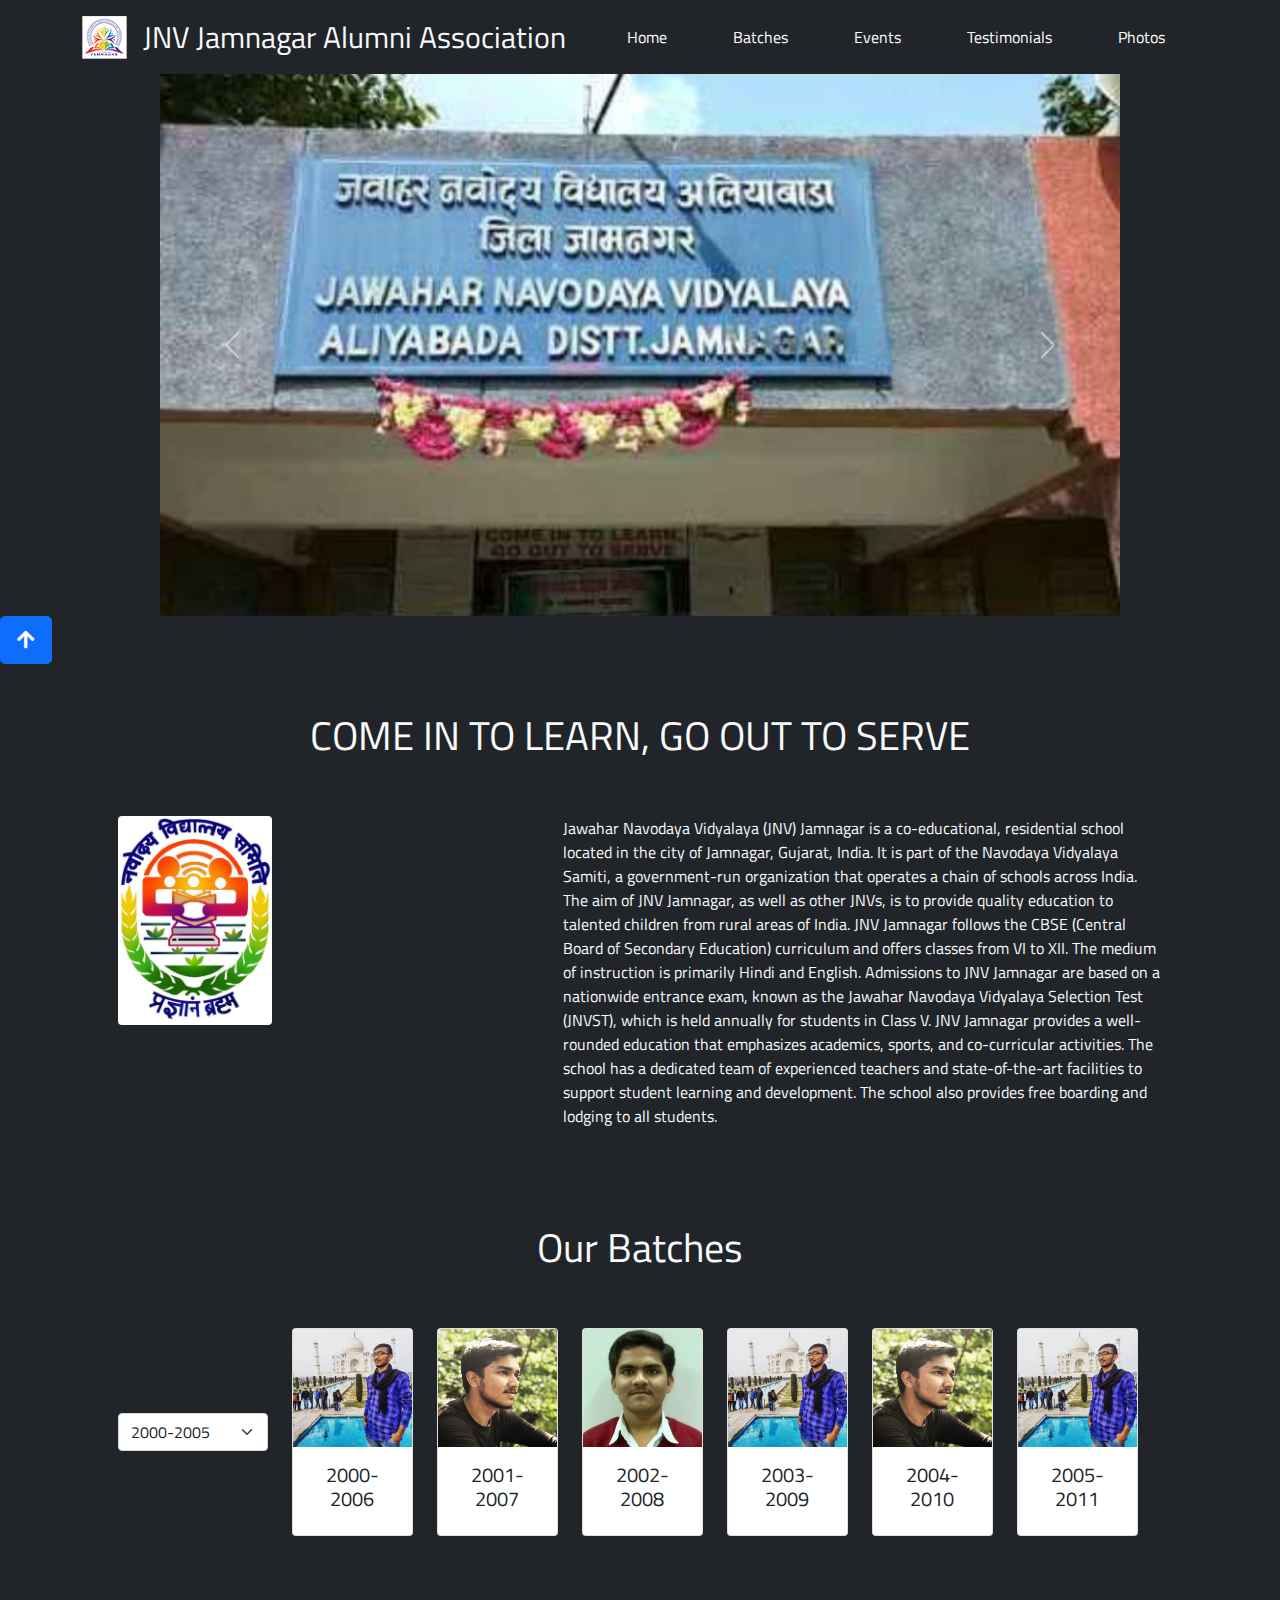
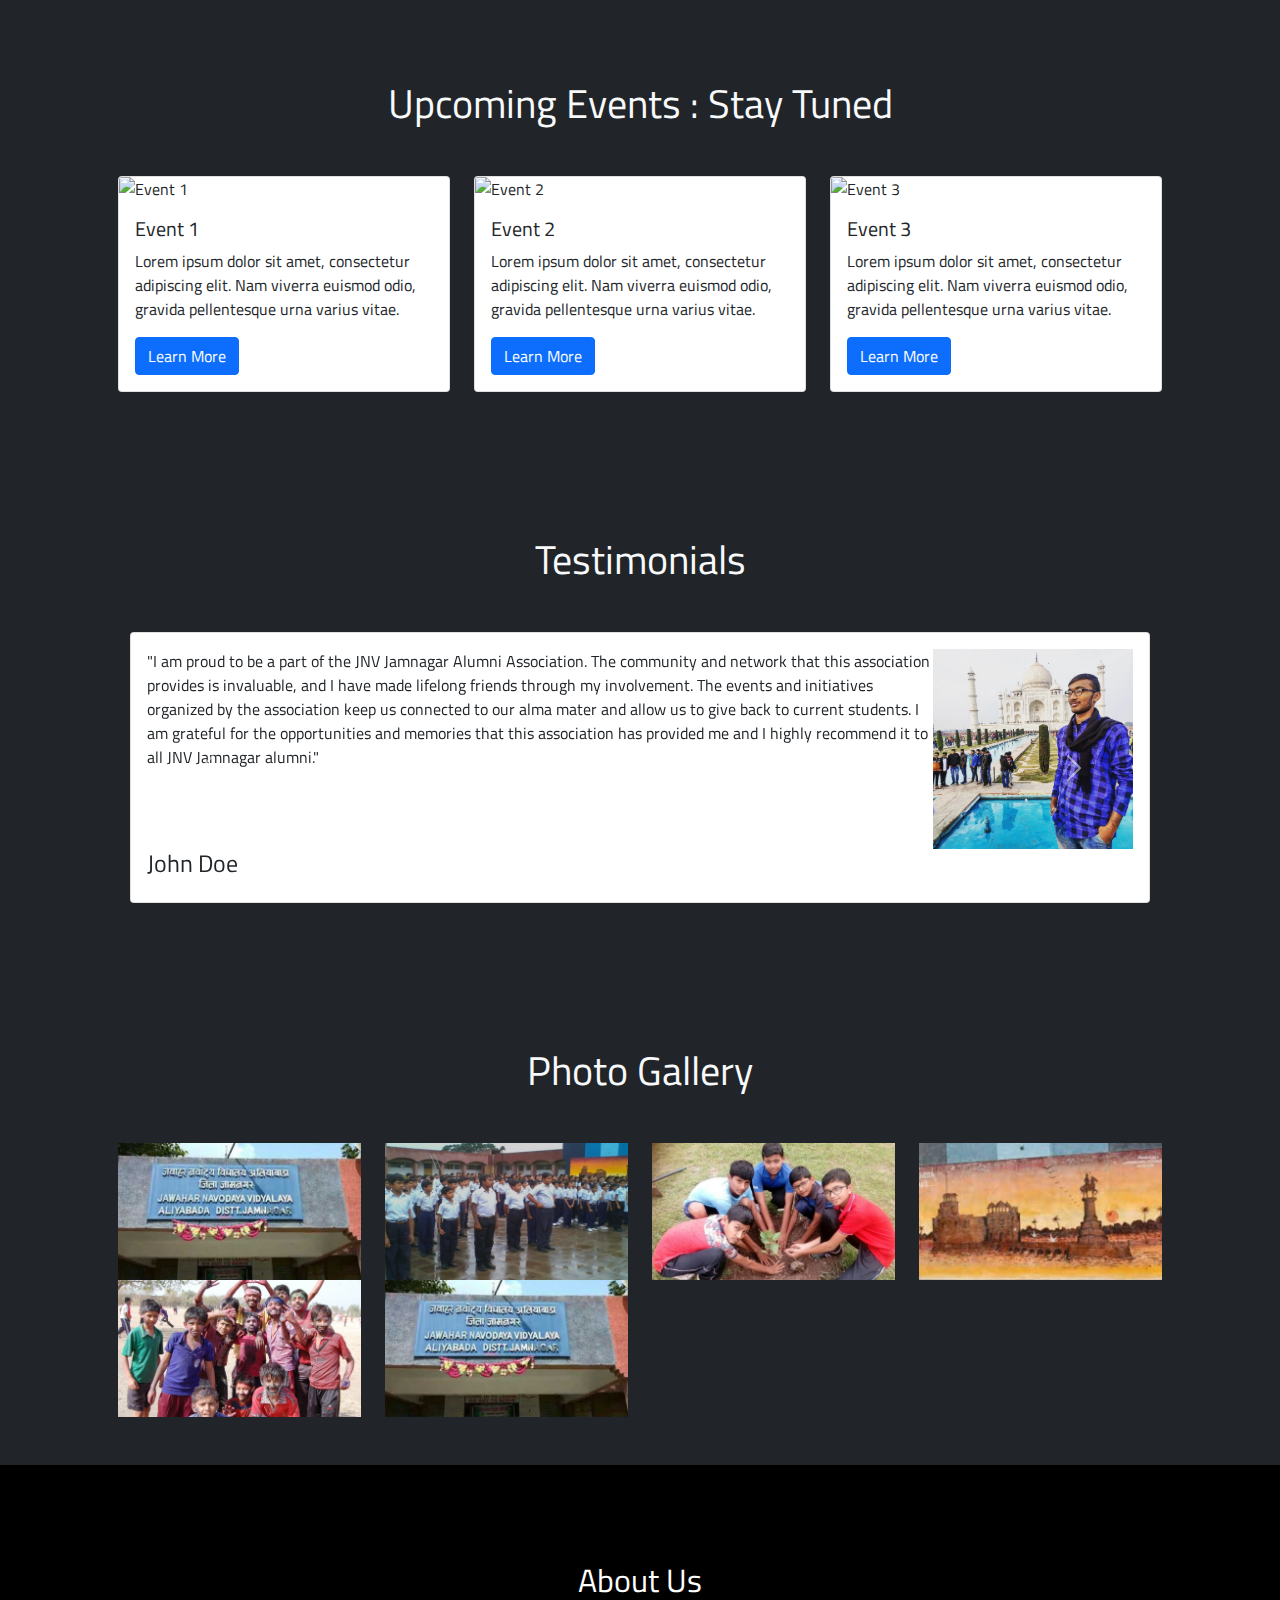
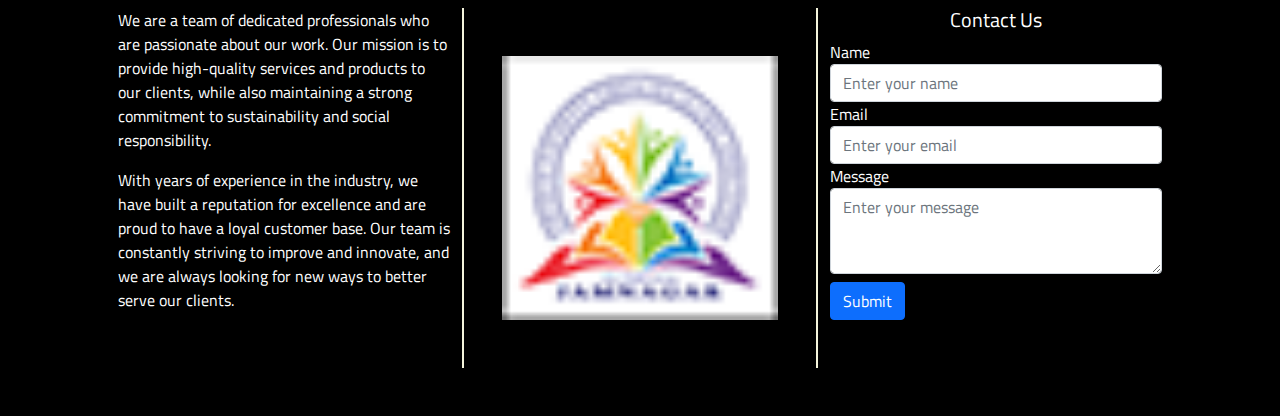
==== commit ac1f4d1d: "a2s completed" ====
--- a/assignment2.html
+++ b/assignment2.html
@@ -22,17 +22,26 @@
             </button>
             <div class="collapse navbar-collapse" id="navbarSupportedContent">
                 <ul class="navbar-nav mr-auto w-100 justify-content-end">
-                    <li class="nav-item active">
-                        <a class="nav-link active text-light" href="#">Home</a>
+                    <li class="nav-item">
+                        <button type="button" class="btn btn-dark text-white" onclick="scrollHide('home')">Home</button>
+                        <!-- <a class="nav-link active text-light" href="#">Home</a> -->
                     </li>
                     <li class="nav-item">
-                        <a class="nav-link text-light" href="batches.html">Batches</a>
+                        <button type="button" class="btn btn-dark text-white" onclick="scrollHide('batches')">Batches</button>
+                        <!-- <a class="nav-link text-light" href="batches.html">Batches</a> -->
+                    </li>
                     <li class="nav-item">
-                        <a class="nav-link text-light" href="events.html">Events</a>
+                        <button type="button" class="btn btn-dark text-white" onclick="scrollHide('events')">Events</button>
+                        <!-- <a class="nav-link text-light" href="events.html">Events</a> -->
+                    </li>
                     <li class="nav-item">
-                        <a class="nav-link text-light" href="testimonials.html" >Testimonials</a>
+                        <button type="button" class="btn btn-dark text-white"
+                            onclick="scrollHide('testimonials')">Testimonials</button>
+                        <!-- <a class="nav-link text-light" href="testimonials.html" >Testimonials</a> -->
+                    </li>
                     <li class="nav-item">
-                        <a class="nav-link text-light" href="photos.html" >Photo Gallery</a>
+                        <!-- <a class="nav-link text-light" href="photos.html" >Photo Gallery</a> -->
+                        <button type="button" class="btn btn-dark text-white" onclick="scrollHide('photos')">Photos</button>
                     </li>
                 </ul>
             </div>
@@ -78,7 +87,7 @@
         <i class="fas fa-arrow-up"></i>
     </button>
 
-    <section class="mt-5" id="batches">
+    <section class="mt-5 batches" id="batches">
         <div class="container p-5">
             <div class="row text-center text-light">
                 <h1>COME IN TO LEARN, GO OUT TO SERVE</h1>
@@ -107,9 +116,7 @@
                 </div>
             </div>
         </div>
-    </section>
-
-    <section class="mt-5">
+
         <div class="container bg-dark p-5">
             <div class="row text-center">
                 <h1 class="text-light">Our Batches</h1>
@@ -121,20 +128,6 @@
                             <option value="2">2011-2015</option>
                             <option value="3">2016-2020</option>
                         </select>
-
-                        <!-- <div class="btn-group">
-                            <button type="button" class="btn btn-primary text-dark">Batches</button>
-                            <button type="button" class="btn btn-primary dropdown-toggle dropdown-toggle-split text-dark"
-                                data-toggle="dropdown" aria-haspopup="true" aria-expanded="false">
-                                <span class="sr-only">Toggle Dropdown</span>
-                            </button>
-                            <div class="dropdown-menu">
-                                <a class="dropdown-item" href="#">2006-2010</a>
-                                <a class="dropdown-item" href="#">2011-2015</a>
-                                <a class="dropdown-item" href="#">2016-2020</a>
-                                <a class="dropdown-item" href="#">2000-2005</a>
-                            </div>
-                        </div> -->
                     </div>
                     <div class="col-10">
                         <div class="row">
@@ -193,7 +186,7 @@
         </div>
     </section>
 
-    <section class="mt-5" id="events">
+    <section class="mt-5 events" id="events">
         <div class="container p-5">
             <h1 class="text-center text-light">Upcoming Events : Stay Tuned</h1>
             <div class="row mt-5">
@@ -235,7 +228,7 @@
 
     </section>
 
-    <section class="container mt-5" id="testimonials">
+    <section class="container mt-5 testimonials" id="testimonials">
         <div class="p-5">
             <div class="text-center">
                 <h1 class="heading text-light">
@@ -344,7 +337,7 @@
         </div>
     </section>
 
-    <section class="mt-5" id="photos">
+    <section class="mt-5 photos" id="photos">
         <div class="container p-5">
             <h1 class="text-center text-light">Photo Gallery</h1>
             <div class="row mt-5">
@@ -436,11 +429,4 @@
     <script src="assignment2.js"></script>
 </body>
 
-</html>
-
-
-
-
-
-
-
+</html>--- a/style.css
+++ b/style.css
@@ -43,4 +43,13 @@
 
 #navbar {
     z-index: 100;
-}+}
+
+.hide {
+    display: none !important;
+}
+
+.btn {
+    box-shadow: none !important;
+}
+
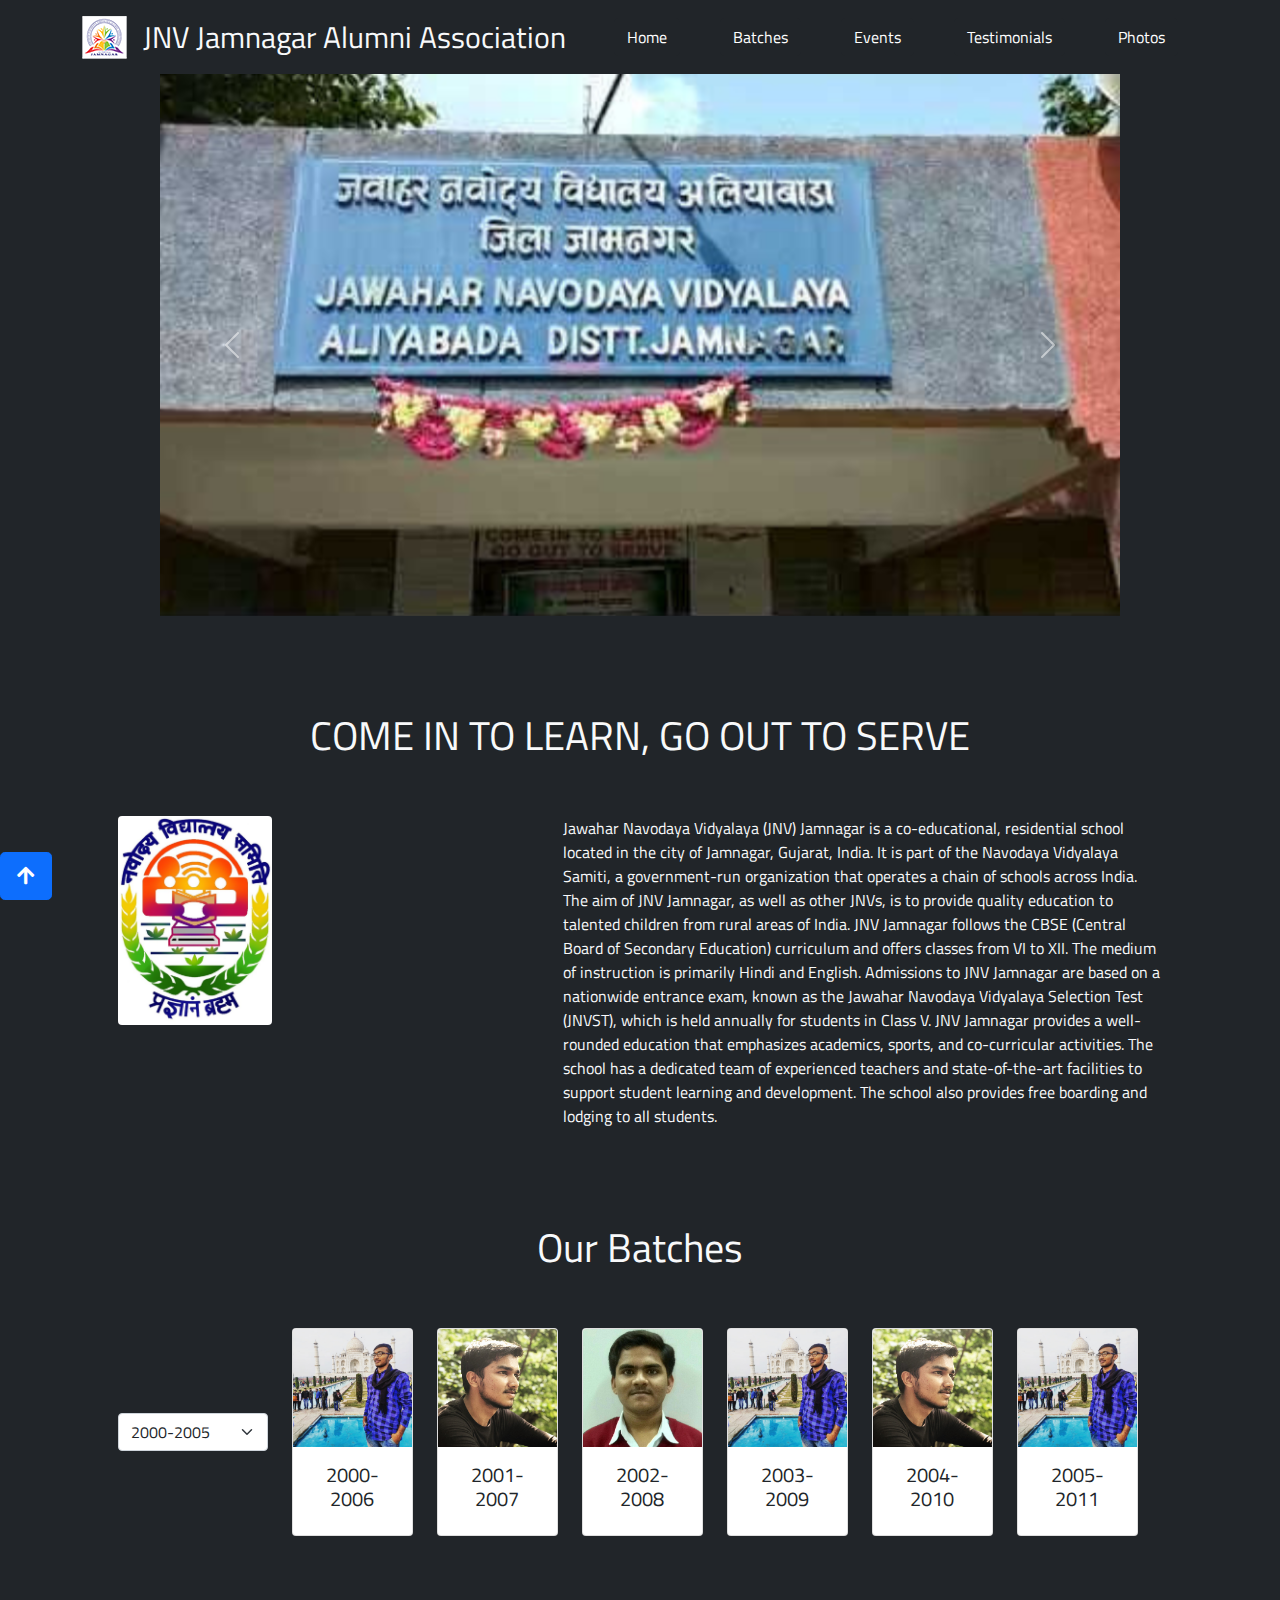
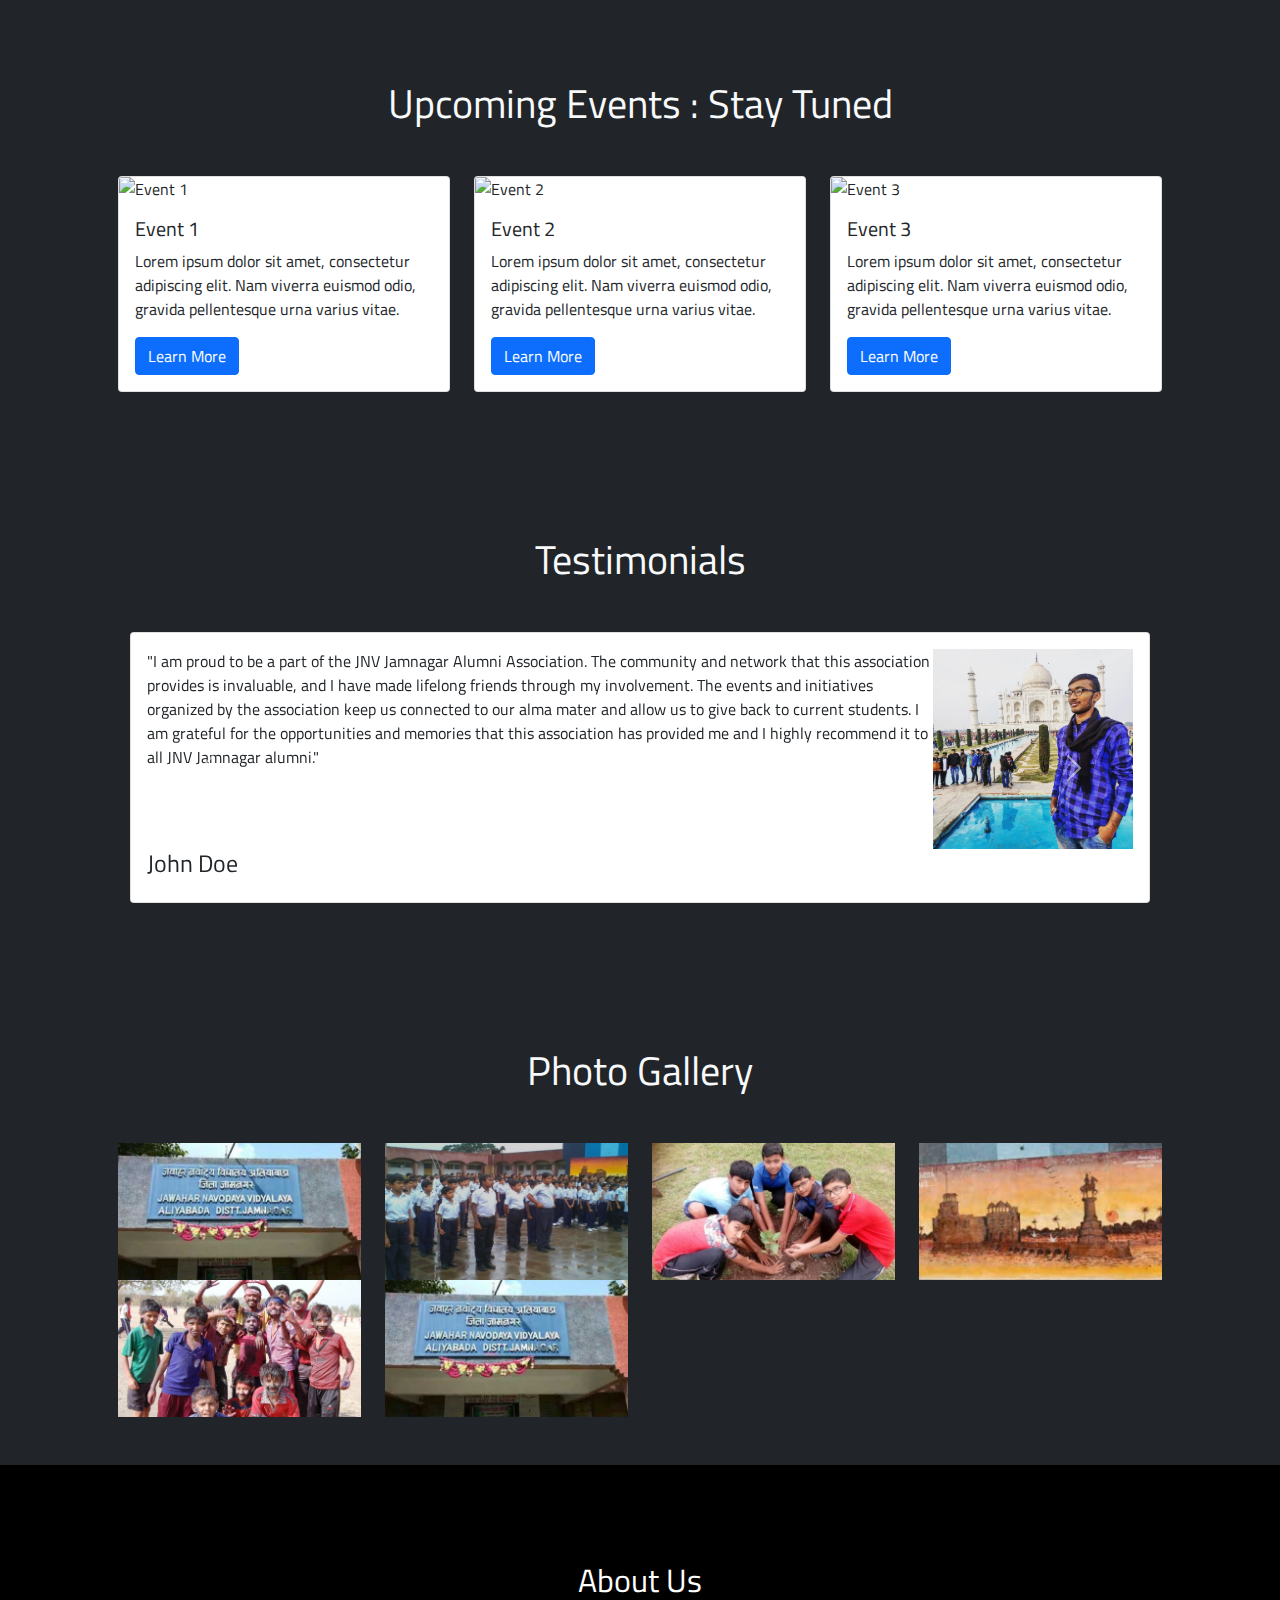
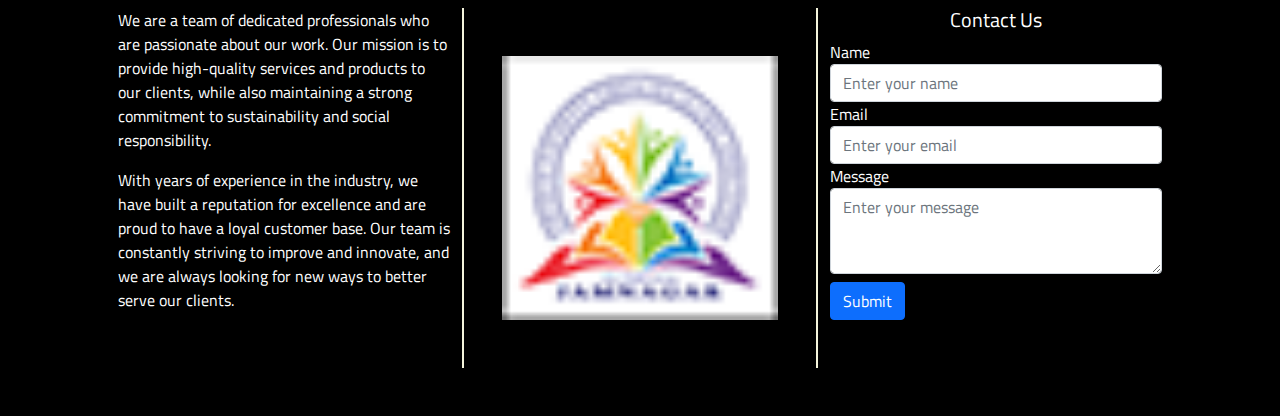
==== commit 78d7a574: "Suggested changes by mentor" ====
--- a/assignment2.html
+++ b/assignment2.html
@@ -48,7 +48,7 @@
         </div>
     </nav>
 
-    <section class="d-flex justify-content-center" id="carousel">
+    <section class="d-flex justify-content-center section_toggle" id="carousel">
         <div id="carouselExampleIndicators" class="carousel slide w-75 h-50" data-ride="carousel">
             <ol class="carousel-indicators">
                 <li data-target="#carouselExampleIndicators" data-slide-to="0" class="active"></li>
@@ -87,7 +87,7 @@
         <i class="fas fa-arrow-up"></i>
     </button>
 
-    <section class="mt-5 batches" id="batches">
+    <section class="mt-5 batches section_toggle" id="batches">
         <div class="container p-5">
             <div class="row text-center text-light">
                 <h1>COME IN TO LEARN, GO OUT TO SERVE</h1>
@@ -186,7 +186,7 @@
         </div>
     </section>
 
-    <section class="mt-5 events" id="events">
+    <section class="mt-5 events section_toggle" id="events">
         <div class="container p-5">
             <h1 class="text-center text-light">Upcoming Events : Stay Tuned</h1>
             <div class="row mt-5">
@@ -228,7 +228,7 @@
 
     </section>
 
-    <section class="container mt-5 testimonials" id="testimonials">
+    <section class="container mt-5 testimonials section_toggle" id="testimonials">
         <div class="p-5">
             <div class="text-center">
                 <h1 class="heading text-light">
@@ -337,7 +337,7 @@
         </div>
     </section>
 
-    <section class="mt-5 photos" id="photos">
+    <section class="mt-5 photos section_toggle" id="photos">
         <div class="container p-5">
             <h1 class="text-center text-light">Photo Gallery</h1>
             <div class="row mt-5">
--- a/style.css
+++ b/style.css
@@ -32,8 +32,9 @@
 #back-to-top-btn {
     display: block;
     position: fixed;
-    margin-bottom: 0px;
-    margin-left: 0px;
+    bottom: 0;
+    /* margin-bottom: 0px;
+    margin-left: 0px; */
 }
 
 .about_us_border {
